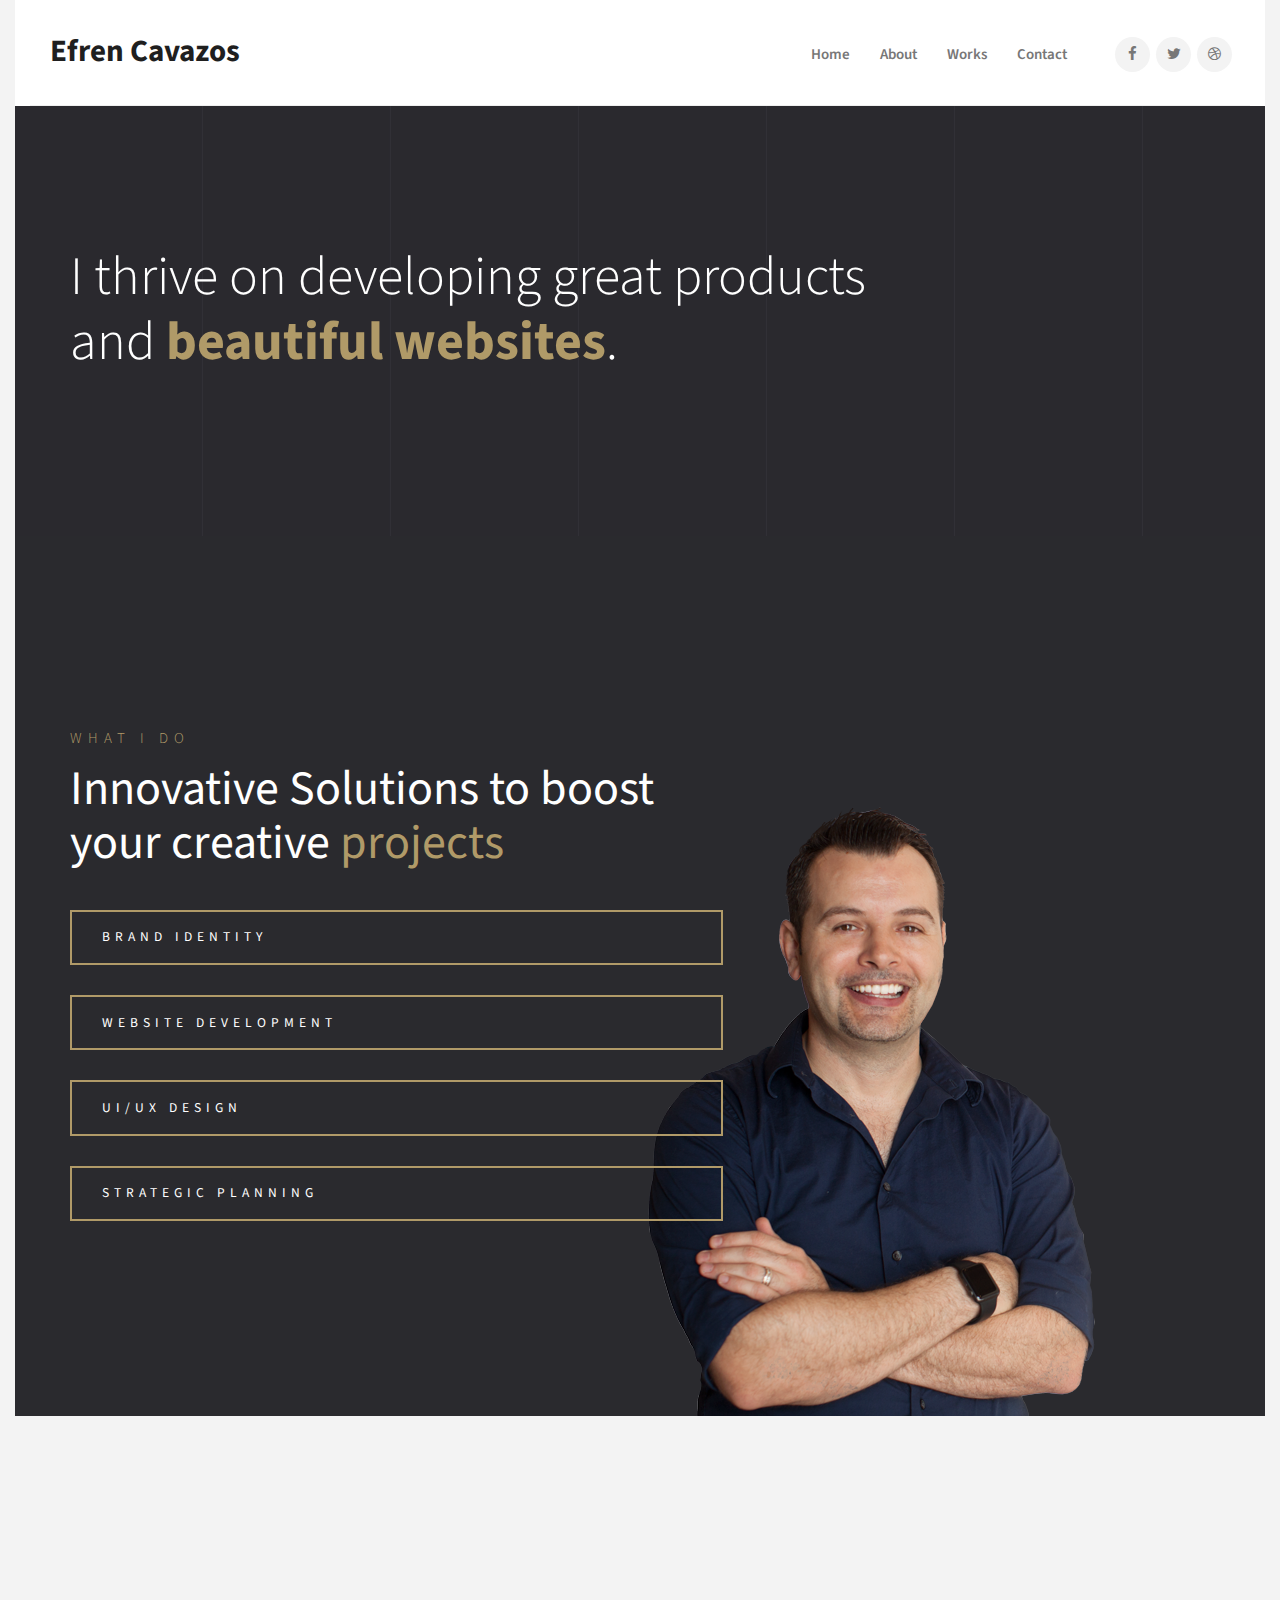
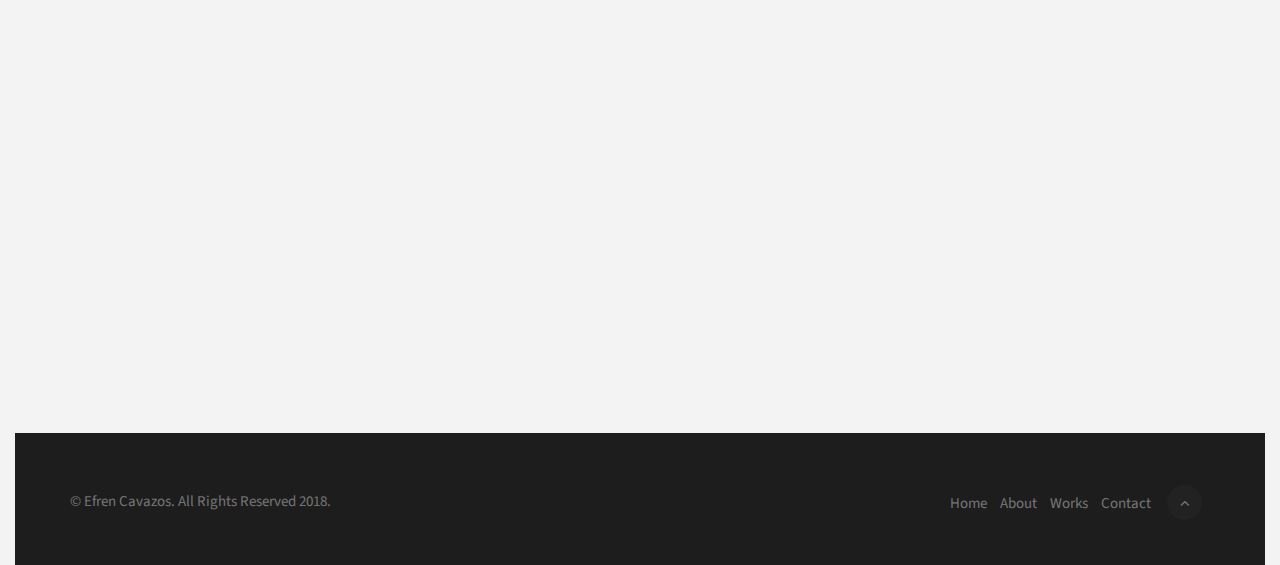
==== about.html @ a3c8d6a2 "updates to portfolio" ====
<!DOCTYPE html>
<html lang="en">

    <!-- Basic -->
    <meta charset="utf-8">
    <meta http-equiv="X-UA-Compatible" content="IE=edge">   
   
    <!-- Mobile Metas -->
    <meta name="viewport" content="width=device-width, minimum-scale=1.0, maximum-scale=1.0, user-scalable=no">
 
     <!-- Site Metas -->
    <title>Efren Cavazos</title>  
    <meta name="keywords" content="">
    <meta name="description" content="">
    <meta name="author" content="">

    <!-- Site Icons -->
    <link rel="shortcut icon" href="./assets/images/favicon.ico" type="image/x-icon" />
    <link rel="apple-touch-icon" href="./assets/images/apple-touch-icon.png">

    <!-- Bootstrap CSS -->
    <link rel="stylesheet" href="./assets/css/bootstrap.min.css">
    <!-- Site CSS -->
    <link rel="stylesheet" href="./assets/css/style.css">
    <!-- Custom CSS -->
    <link rel="stylesheet" href="./assets/css/custom.css">

    <!--[if lt IE 9]>
      <script src="https://oss.maxcdn.com/libs/html5shiv/3.7.0/html5shiv.js"></script>
      <script src="https://oss.maxcdn.com/libs/respond.js/1.4.2/respond.min.js"></script>
    <![endif]-->

</head>
<body> 

    <!-- LOADER -->
    <div id="preloader">
        <img class="preloader" src="./assets/images/loader.gif" alt="">
    </div><!-- end loader -->
    <!-- END LOADER -->
    
    <div id="wrapper">
        <header class="header">
            <div class="container-fluid">
                <nav class="navbar navbar-default">
                    <div class="navbar-header">
                        <button type="button" class="navbar-toggle" data-toggle="collapse" data-target="#myNavbar">
                            <span class="icon-bar"></span>
                            <span class="icon-bar"></span>
                            <span class="icon-bar"></span>
                        </button>
                        <a class="navbar-brand" href="index.html">Efren Cavazos</a>
                    </div>
                    <div class="collapse navbar-collapse" id="myNavbar">
                        <ul class="nav navbar-nav navbar-right">
                            <li><a href="index.html">Home</a></li>
                            <li><a href="about.html">About</a></li>
                            <!-- <li><a href="services.html">Services</a></li> -->
                            <li><a href="portfolio.html">Works</a></li>
                            <li><a href="contact.html">Contact</a></li>
                            <li class="social-link firstlink"><a href="#"><i class="fa fa-facebook"></i></a></li>
                            <li class="social-link"><a href="#"><i class="fa fa-twitter"></i></a></li>
                            <li class="social-link"><a href="#"><i class="fa fa-dribbble"></i></a></li>
                        </ul>
                    </div>
                </nav><!-- end navbar -->
            </div><!-- end container -->
        </header><!-- end header -->

        <div class="section background-lines">
            <div class="container">
                <div class="row intro wow fadeIn" data-wow-duration="1s" data-wow-delay="0.2s">
                    <div class="col-md-9 col-sm-12 padding-50px-top padding-50px-bottom">
                        <h1 class="text-white">I thrive on developing great products and <strong class="text-gold">beautiful websites</strong>.</h1>
                    </div><!-- end col -->
                </div><!-- end row -->
                </div> 
            </div><!-- end container -->
        </div><!-- end section -->
        <div class="section db"><!-- dark colored section-->
            <div class="container height-50">
                <div class="row">
                    <div class="col-md-7 col-sm-8">
                        <div class="message-box wow fadeIn">
                            <h4 class="text-gold">WHAT I DO</h4>
                            <h3 class="text-white">Innovative Solutions to boost your creative<span class="text-gold"> projects</span></h3>
                            <div id="da-thumbs" class="row da-thumbs portfolio wow fadeIn" data-wow-duration="1s" data-wow-delay="0.6s">
                                <div class="da-thumbs pitem item-w1 item-h1 cat1">
                                    <a class="button--gold" href="#">BRAND IDENTITY</a>
                                    <!-- <a href="single-porfolio.html" title="">
                                        <img src="./assets/uploads/brand-id-btn.png" alt="" class="img-responsive">
                                        <div>
                                            <p>BRAND IDENTITY</p>
                                        </div>
                                    </a> -->
                                </div>
            
                                <div class="post-media pitem item-w1 item-h1 cat2">
                                    <a class="button--gold" href="#">WEBSITE DEVELOPMENT</a>
                                    <!-- <a href="single-porfolio.html" title="">
                                        <img src="./assets/uploads/website-id-btn.png" alt="" class="img-responsive">
                                        <div>
                                            <h4>WEBSITE DEVELOPMENT</h4>
                                        </div>
                                    </a> -->
                                </div>
            
                                <div class="post-media pitem item-w1 item-h1 cat3">
                                    <a class="button--gold" href="#">UI/UX DESIGN</a>
                                        <!-- <a href="single-porfolio.html" title="">
                                        <img src="./assets/uploads/uiux-id-btn.png" alt="" class="img-responsive">
                                        <div>
                                            <h4>UI/UX DESIGN</h4>
                                        </div>
                                    </a> -->
                                </div>
            
                                 <div class="post-media pitem item-w1 item-h1 cat4">
                                    <a class="button--gold" href="#">STRATEGIC PLANNING</a>
                                    <!-- <a href="single-porfolio.html" title="">
                                        <img src="./assets/uploads/strategic-id-btn.png" alt="" class="img-responsive">
                                        <div>
                                            <h4>STRATEGIC PLANNING</h4>
                                        </div>
                                    </a> -->
                                </div>
                                </div>
                        </div>
                    </div>
                    <div class="macbookright hidden-xs wow slideInRight">
                        <img src="./assets/uploads/efren-cavazos.png" alt="" class="img-responsive">
                    </div>
                </div><!-- end row -->
            </div><!-- end container -->
        </div><!-- end section -->

        <div class="section lb">
            <div class="container">
                <div class="row">
                    <div class="col-md-6 col-sm-12">
                        <div class="message-box wow fadeIn">
                            <h2 class="text-gold">My Skills</h2>
                            <p class="lead text-black">The UT Houston Coding bootcamp has allowed me to learn new skills such as: </p>
                            <p class="text-black">JavaScript, HTML5, CSS3, AJAX, Node.js, RESTful APIs, Express, React, Bootstrap, JQuery, MongoDB, Mongoose, MySQL, Sequelize, Git, Firebase, Heroku, Debugging,  Troubleshooting, Root cause analysis, Project management.</p>
                        </div>
                    </div>
                    <!-- <div class="aboutimage hidden-xs">
                        <img src="./assets/uploads/about.jpg" alt="" class="img-responsive">
                    </div> -->
                </div><!-- end row -->
            </div><!-- end container -->
        </div><!-- end section -->

        

        <div class="copyrights">
            <div class="container">
                <div class="row">
                    <div class="col-sm-6">
                        <p>&copy; Efren Cavazos. All rights reserved 2018.</p>
                    </div><!-- end col -->

                    <div class="col-md-6 text-right">
                        <ul class="list-inline">
                            <li><a href="index.html">Home</a></li>
                            <li><a href="about.html">About</a></li>
                            <!-- <li><a href="services.html">Services</a></li> -->
                            <li><a href="portfolio.html">Works</a></li>
                            <li><a href="contact.html">Contact</a></li>
                            <li class="dmtop"><a href="#"><i class="fa fa-angle-up"></i></a></li>
                        </ul>
                    </div><!-- end col -->
                </div><!-- end row -->
            </div><!-- end container -->
        </div><!-- end copyrights -->
    </div><!-- end wrapper -->

    <!-- ALL JS FILES -->
    <script src="./assets/js/all.js"></script>
    <!-- ALL PLUGINS -->
    <!-- <script src="./assets/js/custom.js"></script>  -->

</body>
</html>
---- assets/css/style.css ----
/*------------------------------------------------------------------
    File Name: style.css
    Template Name: Milano
    Created By: Similar Icons
    Envato Profile: http://themeforest.net/user/similaricons
    Website: https://similaricons.com
    Version: 1.0
-------------------------------------------------------------------*/


/*------------------------------------------------------------------
    [Table of contents]

    1. IMPORT FILES
    2. SKELETON
    3. WP CORE
    4. HEADER
    5. SECTIONS
    6. PORTFOLIO
    7. BLOG
    8. WIDGETS
    9. PAGES
    10. FOOTER
    11. COLORS
    12. RESPONSIVE

-------------------------------------------------------------------*/


/*------------------------------------------------------------------
    1. IMPORT FILES
-------------------------------------------------------------------*/

@import url(https://fonts.googleapis.com/css?family=Source+Sans+Pro:300,400,400i,600,700,900);
@import url(animate.css);
@import url(font-awesome.min.css);

@font-face {
    font-family: "Flaticon";
    src: url("../fonts/Flaticon.eot");
    src: url("../fonts/Flaticon.eot?#iefix") format("embedded-opentype"), url("../fonts/Flaticon.woff") format("woff"), url("../fonts/Flaticon.ttf") format("truetype"), url("../fonts/Flaticon.svg#Flaticon") format("svg");
    font-weight: normal;
    font-style: normal;
}

@media screen and (-webkit-min-device-pixel-ratio:0) {
    @font-face {
        font-family: "Flaticon";
        src: url("../fonts/Flaticon.svg#Flaticon") format("svg");
    }
}

[class^="flaticon-"]:before,
[class*=" flaticon-"]:before,
[class^="flaticon-"]:after,
[class*=" flaticon-"]:after {
    font-family: Flaticon;
    font-style: normal;
}

.flaticon-blogger:before {
    content: "\f100";
}

.flaticon-chat:before {
    content: "\f101";
}

.flaticon-folder:before {
    content: "\f102";
}

.flaticon-github:before {
    content: "\f103";
}

.flaticon-like:before {
    content: "\f104";
}

.flaticon-maple-leaf:before {
    content: "\f105";
}

.flaticon-mindmap:before {
    content: "\f106";
}

.flaticon-picture:before {
    content: "\f107";
}

.flaticon-plugin:before {
    content: "\f108";
}

.flaticon-plus-symbol:before {
    content: "\f109";
}

.flaticon-share:before {
    content: "\f10a";
}

.flaticon-smartphone:before {
    content: "\f10b";
}

.flaticon-web:before {
    content: "\f10c";
}


/*------------------------------------------------------------------
    2. SKELETON
-------------------------------------------------------------------*/

body {
    color: #fff;
    font-size: 15px;
    font-family: 'Source Sans Pro', sans-serif;
    line-height: 1.80857;
    /* padding: 30px; */
    background-color: #f3f3f3;
    height: 100%;
}

a {
    color: #1f1f1f;
    text-decoration: none !important;
    outline: none !important;
    -webkit-transition: all .3s ease-in-out;
    -moz-transition: all .3s ease-in-out;
    -ms-transition: all .3s ease-in-out;
    -o-transition: all .3s ease-in-out;
    transition: all .3s ease-in-out;
}

h1,
h2,
h3,
h4,
h5,
h6 {
    font-weight: normal;
    position: relative;
    letter-spacing: -0.5px;
    padding: 0 0 10px 0;
    font-weight: normal;
    line-height: 140%;
    color: #1f1f1f;
    margin: 0
}

h1 {
    font-size: 28px
}

h2 {
    font-size: 24px
}

h3 {
    font-size: 21px
}

h4 {
    font-size: 18px
}

h5 {
    font-size: 15px
}

h6 {
    font-size: 13px
}

h1 a,
h2 a,
h3 a,
h4 a,
h5 a,
h6 a {
    color: #212121;
    text-decoration: none!important;
    opacity: 1
}

h1 a:hover,
h2 a:hover,
h3 a:hover,
h4 a:hover,
h5 a:hover,
h6 a:hover {
    opacity: .8
}

a {
    color: #1f1f1f;
    text-decoration: none;
    outline: none;
}

a,
.btn {
    text-decoration: none !important;
    outline: none !important;
    -webkit-transition: all .3s ease-in-out;
    -moz-transition: all .3s ease-in-out;
    -ms-transition: all .3s ease-in-out;
    -o-transition: all .3s ease-in-out;
    transition: all .3s ease-in-out;
}

.btn-custom {
    margin-top: 20px;
    background-color: transparent !important;
    border: 2px solid #ddd;
    padding: 12px 40px;
    font-size: 16px;
}

.lead {
    font-size: 18px;
    line-height: 30px;
    color: #767676;
}

blockquote {
    margin: 20px 0 20px;
    padding: 30px;
}


/*------------------------------------------------------------------
    3. WP CORE
-------------------------------------------------------------------*/

.drop-cap::first-letter {
    float: left;
    font-size: 400%;
    font-weight: bold;
    color: #ffffff;
    background-color: #171717;
    padding: 10px;
    line-height: 100%;
    margin: 10px 20px 0 0;
}

.first {
    clear: both
}

.last {
    margin-right: 0
}

.alignnone {
    margin: 5px 20px 20px 0;
}

.aligncenter,
div.aligncenter {
    display: block;
    margin: 5px auto 5px auto;
}

.alignright {
    float: right;
    margin: 10px 0 20px 20px;
}

.alignleft {
    float: left;
    margin: 10px 20px 20px 0;
}

a img.alignright {
    float: right;
    margin: 10px 0 20px 20px;
}

a img.alignnone {
    margin: 10px 20px 20px 0;
}

a img.alignleft {
    float: left;
    margin: 10px 20px 20px 0;
}

a img.aligncenter {
    display: block;
    margin-left: auto;
    margin-right: auto
}

.wp-caption {
    background: #fff;
    border: 1px solid #f0f0f0;
    max-width: 96%;
    /* Image does not overflow the content area */
    padding: 5px 3px 10px;
    text-align: center;
}

.wp-caption.alignnone {
    margin: 5px 20px 20px 0;
}

.wp-caption.alignleft {
    margin: 5px 20px 20px 0;
}

.wp-caption.alignright {
    margin: 5px 0 20px 20px;
}

.wp-caption img {
    border: 0 none;
    height: auto;
    margin: 0;
    max-width: 98.5%;
    padding: 0;
    width: auto;
}

.wp-caption p.wp-caption-text {
    font-size: 11px;
    line-height: 17px;
    margin: 0;
    padding: 0 4px 5px;
}


/* Text meant only for screen readers. */

.screen-reader-text {
    clip: rect(1px, 1px, 1px, 1px);
    position: absolute !important;
    height: 1px;
    width: 1px;
    overflow: hidden;
}

.screen-reader-text:focus {
    background-color: #f1f1f1;
    border-radius: 3px;
    box-shadow: 0 0 2px 2px rgba(0, 0, 0, 0.6);
    clip: auto !important;
    color: #21759b;
    display: block;
    font-size: 14px;
    font-size: 0.875rem;
    font-weight: bold;
    height: auto;
    left: 5px;
    line-height: normal;
    padding: 15px 23px 14px;
    text-decoration: none;
    top: 5px;
    width: auto;
    z-index: 100000;
    /* Above WP toolbar. */
}


/*------------------------------------------------------------------
    4. HEADER
-------------------------------------------------------------------*/

.header {
    padding: 0;
}

.header .container-fluid {
    max-width: 1460px;
}

.navbar-default,
.navbar,
.navbar-nav,
.nav {
    border-radius: 0;
    border: 0;
    margin: 0 !important;
}

.navbar-default {
    border-bottom: 1px solid #efefef;
    padding: 30px 0 25px;
    background-color: #ffffff;
}

.navbar-nav > li > a {
    color: #686b70;
    display: inline-block;
    font-size: 15px;
    font-weight: 600;
    position: relative;
    text-decoration: none;
    border-bottom: 2px solid transparent;
}

.customlink:after,
.navbar-nav > li > a:after {
    width: 100%;
    height: 2px;
    top: 8px;
    background-color: #b09a68;
    visibility: hidden;
    -webkit-transform: scaleX(0);
    transform: scaleX(0);
    -webkit-transition: all 0.3s ease-in-out 0s;
    transition: all 0.3s ease-in-out 0s;
    content: "";
    position: absolute;
    left: 0;
    right: 0;
}

.navbar-nav > li.social-link a:hover:after,
.navbar-nav > li.social-link a:after {
    display: none;
}

.customlink {
    padding: 8px 0;
    margin: 0;
    display: inline-block;
    position: relative;
}

.customlink:hover:after,
.navbar-nav > li > a:hover:after {
    visibility: visible;
    -webkit-transform: scaleX(0.9);
    transform: scaleX(0.9);
}

.customlink:before,
.navbar-nav > li > a:before {
    width: 100%;
    height: 2px;
    bottom: 8px;
    background-color: #b09a68;
    visibility: hidden;
    -webkit-transform: scaleX(0);
    transform: scaleX(0);
    -webkit-transition: all 0.3s ease-in-out 0s;
    transition: all 0.3s ease-in-out 0s;
    content: "";
    position: absolute;
    left: 0;
    right: 0;
}

.navbar-nav > li.social-link a:hover:before,
.navbar-nav > li.social-link a:before {
    display: none;
}

.customlink:hover:before,
.navbar-nav > li > a:hover:before {
    visibility: visible;
    -webkit-transform: scaleX(0.9);
    transform: scaleX(0.9);
}

.navbar-brand {
    color: #1f1f1f !important;
    font-size: 31px;
    font-weight: 700;
    padding: 0 0 0 20px;
    margin: 0;
    letter-spacing: 0;
    line-height: 1.4;
    position: absolute;
    white-space: nowrap;
}

.copyrights .fa-angle-up,
.social-link a {
    background-color: #f3f3f3 !important;
    display: block;
    height: 35px;
    border-radius: 0;
    border-radius: 100px;
    line-height: 35px !important;
    margin: 7px 3px 0 3px;
    padding: 0 !important;
    text-align: center;
    width: 35px;
}

.social-link.firstlink {
    margin-left: 30px;
}

.dropdown-menu > li:hover,
.dropdown-menu > li:focus,
.dropdown-menu > li:hover a,
.dropdown-menu > li:focus a,
.navbar-default .navbar-nav a,
.navbar-default .navbar-nav > .open > a, 
.navbar-default .navbar-nav > .open > a:focus, 
.navbar-default .navbar-nav > .open > a:hover {
	background-color:#ffffff;
	border:0 !important
}

.dropdown-menu {
	border:1px solid #efefef;
	border-radius:0;
	box-shadow:none;
}
.dropdown-menu > li > a {
	color:#1f1f1f !important;
}
@media (min-width: 979px) {
  ul.nav li.dropdown:hover > ul.dropdown-menu {
    display: block;
  }
}

/*------------------------------------------------------------------
    5. SECTIONS
-------------------------------------------------------------------*/

.m45 {
    margin-top: 90px;
}

.parallax {
    background-attachment: fixed;
    background-size: cover;
    height: 100%;
    padding: 120px 0;
    position: relative;
    width: 100%;
}

.parallax.parallax-off {
    background-attachment: scroll !important;
    display: block;
    height: 100%;
    min-height: 100%;
    overflow: hidden;
    position: relative;
    background-position: center center;
    vertical-align: sub;
    width: 100%;
    z-index: 2;
}

.no-scroll-xy {
    overflow: hidden !important;
    -webkit-transition: all .4s ease-in-out;
    -moz-transition: all .4s ease-in-out;
    -ms-transition: all .4s ease-in-out;
    -o-transition: all .4s ease-in-out;
    transition: all .4s ease-in-out;
}

#wrapper {
    background-color: #fff;
}

.section {
    display: block;
    position: relative;
    overflow: hidden;
    padding: 90px 0;
}

.nohidden {
    overflow: visible;
}

.section.lb {
    background-color: #f3f3f3;
}

.section.db {
    background-color: #2a2a2e;
}

.intro h1 {
    font-size: 54px;
    font-weight: 300;
    line-height: 1.2;
    margin: 0 0 20px 0;
    padding: 0;
    /* text-transform: capitalize; */
}

.intro h2 {
    font-size: 184px;
    font-weight: 900;
    line-height: 1.2;
    margin: 0 0 20px 0;
    padding: 0;
    /* text-transform: capitalize; */
}

.intro p {
    font-size: 20px;
    font-style: italic;
    font-weight: 400;
    padding-bottom: 0;
    margin: 0 0 0 0;
    letter-spacing: 0;
}

.callout h2 {
    font-size: 34px;
    font-weight: 300;
    margin: 0 0 30px;
    padding: 0;
}


/*------------------------------------------------------------------
    6. PORTFOLIO
-------------------------------------------------------------------*/

.single-portfolio .contact-widget,
.desc-list {
    padding: 13px 0 0;
    list-style: none;
}

.appreciate {
    display: block;
    margin-top: 30px;
}

.appreciate h4 {
    font-weight: 700;
    padding: 0 0 4px;
    margin: -10px 0 0;
    line-height: 1;
}

.appreciate i {
    font-size: 54px;
    color: #aaaaaa;
}

.desc-list li,
.desc-list li a {
    color: #aaa;
    font-weight: 400;
    font-style: italic;
    font-size: 15px;
    margin: 0;
}

.appreciate p,
.portfolio-share li a {
    color: #aaa;
}

.portfolio-share li a i {
    padding-right: 5px;
}

.portfolio-share li {
    font-weight: 600;
    margin: 0 10px;
}

.pcol {
    margin-bottom: 30px;
}

.single-portfolio {
    margin-top: 30px;
}

.single-portfolio .contact-widget p {
    margin: 30px 0 0;
}

.single-portfolio .contact-widget a {
    display: inline-block;
    padding: 5px 0;
    width: auto;
}

.single-portfolio .contact-widget .list-inline a i {
    font-size: 18px;
    margin: 0;
    padding: 0;
    vertical-align: middle;
}

.single-portfolio .contact-widget .list-inline a {
    padding: 0 !important;
    display: block;
    border-radius: 0;
    width: 40px;
    height: 40px;
    line-height: 40px;
    text-align: center;
    color: #686b70;
}

.item-h2,
.item-h1 {
    height: 100% !important;
    height: auto !important;
}

.isotope-item {
    z-index: 2;
    padding: 0;
}

.isotope-hidden.isotope-item {
    pointer-events: none;
    z-index: 1;
}

.isotope,
.isotope .isotope-item {
    /* change duration value to whatever you like */
    -webkit-transition-duration: 0.8s;
    -moz-transition-duration: 0.8s;
    transition-duration: 0.8s;
}

.isotope {
    -webkit-transition-property: height, width;
    -moz-transition-property: height, width;
    transition-property: height, width;
}

.isotope .isotope-item {
    -webkit-transition-property: -webkit-transform, opacity;
    -moz-transition-property: -moz-transform, opacity;
    transition-property: transform, opacity;
}

.portfolio-filter ul {
    padding: 0 0 20px 0;
    z-index: 2;
    display: block;
    position: relative;
    margin: 0;
}

.portfolio-filter ul li {
    border-radius: 0;
    display: inline-block;
    margin: 0;
    text-decoration: none;
    text-transform: uppercase;
    vertical-align: middle;
}

.portfolio-filter ul li:last-child:after {
    content: "";
}

.portfolio-filter ul li .btn-dark {
    box-shadow: none;
    background-color: transparent;
    border: 0 solid #e6e7e6 !important;
    border-radius: 0;
    padding: 3px 15px;
    color: #686b70 !important;
    display: inline-block;
    font-size: 15px;
    font-weight: 600;
    position: relative;
    text-decoration: none;
    text-transform: capitalize;
}

.portfolio-filter ul li a.active {
    background-color: #1f1f1f;
    color: #ffffff !important;
}

.tooltip-inner {
    border-radius: 0;
    background-color: #1f1f1f;
    padding: 3px 15px;
}

.tooltip.top .tooltip-arrow {
    border-top-color: #1f1f1f;
}

.da-thumbs {
    list-style: none;
    position: relative;
    padding: 0;
}

.da-thumbs .pitem {
    margin: 0;
    padding: 15px;
    position: relative;
}

.da-thumbs .pitem a,
.da-thumbs .pitem a img {
    display: block;
    position: relative;
}

.da-thumbs .pitem a {
    overflow: hidden;
}

.da-thumbs .pitem a div {
    position: absolute;
    text-align: center;
    left: 0;
    right: 0;
    background-color: #b09a68;
    width: 100%;
    height: 100%;
}

.da-thumbs .pitem a div h3 {
    display: block;
    font-weight: 600 !important;
    color: #ffffff;
    position: absolute;
    top: 50%;
    left: 0;
    margin: -20px auto;
    right: 0;
    font-size: 21px;
    text-transform: capitalize;
    font-weight: normal;
}

.da-thumbs .pitem a div h4 small {
    display: block;
    color: #b09a68;
    margin-top: 5px;
    font-size: 15px;
    font-weight: 400;
}

.da-thumbs .pitem a div i {
    position: absolute;
    font-size: 12px;
    border: 1px solid rgba(255, 255, 255, 0.3);
    z-index: 12;
    left: 0;
    width: 30px;
    padding: 0;
    bottom: 15%;
    margin: 0 auto;
    width: 30px;
    line-height: 30px;
    right: 0;
    text-align: center;
}


/*------------------------------------------------------------------
    7. BLOG
-------------------------------------------------------------------*/

.post-media img {
    width: 100%;
}

.comments img {
    max-width: 60px;
    margin-right: 20px
}

.comments {
    padding: 0!important;
    margin: 0!important
}

.panel,
.panel-body,
.panel-info {
    box-shadow: none !important;
    border: 0 !important;
    padding: 0 !important;
    background-color: transparent !important;
}

.comments .text-success {
    color: #333;
    margin-bottom: 5px;
    display: inline-block
}

.comments .text-muted {
    color: #777;
    margin-left: 5px
}

.comments .media-list li {
    border: 1px solid #ededed;
    margin: 20px 0;
    background-color: transparent;
    display: block;
    padding: 20px;
    -webkit-transition: all .7s ease-in-out;
    -moz-transition: all .7s ease-in-out;
    -o-transition: all .7s ease-in-out;
    -ms-transition: all .7s ease-in-out;
    transition: all .7s ease-in-out
}

.contact_form.comment-form .form-control {
    border: 1px solid #ededed !important;
    height: 40px;
}

.comments .media-list li p {
    margin: 0;
    padding: 0
}

.comments .btn {
    display: inline-block;
    margin-top: 10px;
    font-size: 11px;
    padding: 3px 10px
}

.blog-wrapper .blog-posts img {
    max-width: 200px;
}

.blog-wrapper .blog-posts li {
    margin-bottom: 45px;
}

.blog-wrapper .blog-posts li small {
    margin-top: 15px;
}

.blog-single .post-media {
    margin-bottom: 30px;
    display: block;
}

.blog-meta small {
    color: #aaa;
    margin: 0 5px;
    font-size: 15px;
    font-style: italic;
}

.blog-meta small a {
    color: #aaa;
}

.post-title {
    display: block;
    padding: 0 0 10px;
    margin: 0;
    font-size: 34px;
    font-weight: 700;
}

.pagination {
    margin-top: 30px;
    padding: 10px 0;
    display: block;
    position: relative;
    border-top: 1px solid #efefef;
}

.pagination > li {
    border: 0;
}

.pagination > li > a,
.pagination > li > span {
    background-color: #fff;
    border: 0 none !important;
    color: #1f1f1f;
    float: left;
    font-size: 21px;
    font-weight: 700;
    line-height: 1.42857;
    margin-left: -1px;
    padding: 5px 10px;
    border-radius: 0 !important;
    position: relative;
    text-decoration: none;
}


/*------------------------------------------------------------------
    8. WIDGETS
-------------------------------------------------------------------*/

.widget-title {
    position: relative;
    display: block;
    width: 100%;
    margin-bottom: 30px;
}

.widget-title h3 {
    border-bottom: 1px solid rgba(255, 255, 255, 0.1);
    font-size: 26px;
    font-weight: bold;
    color: #ffffff;
    margin: 0;
    padding: 0 0 15px;
}

.blog-posts img {
    margin-top: 0px;
    max-width: 120px;
    -webkit-transition: all .3s ease-in-out;
    -moz-transition: all .3s ease-in-out;
    -ms-transition: all .3s ease-in-out;
    -o-transition: all .3s ease-in-out;
    transition: all .3s ease-in-out;
}

.blog-posts {
    padding: 0;
    margin-bottom: 0;
    list-style: none;
}

.blog-posts li {
    display: table;
    padding: 0;
    margin-bottom: 15px;
    list-style: none;
}

.blog-posts li:last-child {
    margin-bottom: 0;
}

.blog-posts h3 {
    font-size: 21px;
    font-weight: 600;
    line-height: 28px;
    margin: 7px 0 0;
    color: #ffffff;
    padding-bottom: 9px;
    text-transform: none;
}

.blog-posts li p {
    padding: 0;
    margin: 0;
}

.blog-posts li small {
    color: #b7b7b7;
    display: block;
    font-size: 15px;
    font-style: italic;
    margin: 5px 0 0;
}

.twitter-posts {
    padding: 0;
    margin-bottom: 0;
    list-style: none;
}

.twitter-posts li {
    display: table;
    padding: 0;
    margin-bottom: 10px;
    list-style: none;
}

.twitter-posts li:last-child {
    margin-bottom: 0;
}

.twitter-posts h3 {
    font-size: 19px;
    font-weight: 600;
    line-height: 28px;
    margin: 7px 0 0;
    color: #686b70;
    padding-bottom: 0;
    text-transform: none;
}

.twitter-posts h3 a {
    border-bottom: 1px solid #f3d900;
}

.twitter-posts li p {
    padding: 0;
    margin: 0;
}

.twitter-posts li small {
    color: #b7b7b7;
    display: block;
    font-size: 15px;
    font-style: italic;
    margin: 5px 0 0;
}

.readmore {
    background-color: #1f1f1f;
    border-radius: 3px;
    color: #ffffff !important;
    margin-left: 10px;
    vertical-align: middle;
    font-size: 8px;
    display: text-bottom;
    padding: 5px;
}

.blog-posts img {
    opacity: 0.8;
    filter: alpha(opacity=80);
    /* For IE8 and earlier */
}

.blog-posts img:hover {
    opacity: 1.0;
    filter: alpha(opacity=100);
    /* For IE8 and earlier */
}


/*------------------------------------------------------------------
    9. PAGES
-------------------------------------------------------------------*/

.contact-widget {
    display: table;
    width: 100%;
}

.contact-widget i {
    font-size: 54px;
    margin-right: 30px;
    padding-bottom: 20px;
}

.contact-widget a,
.contact-widget h4 {
    font-weight: 700;
    margin: 0;
    padding: 0;
    font-size: 24px;
}

.contact-widget a {
    font-weight: 700;
    margin: 10px 0 0;
    padding: 0;
    display: block;
    font-size: 18px;
}

.contact-widget a i {
    padding: 0;
    font-size: 18px;
    margin: 0 5px 0 0;
    vertical-align: baseline;
}

.contact-widget p {
    margin-bottom: 0;
}

.contact-widget hr {
    width: 40px;
    border-width: 3px;
    border-color: #1f1f1f;
    margin: 15px 0;
}

.contact_form .form-control {
    border: 0;
    border-bottom: 2px solid #efefef;
    border-radius: 0;
    height: 55px;
    color: #1f1f1f;
    padding: 10px 20px;
    font-weight: 600;
    box-shadow: none;
    margin-bottom: 20px;
}

.contact_form textarea {
    height: 150px !important;
}

.service-list .text-widget h3 {
    font-size: 22px;
    color: #ffffff;
    font-weight: 700;
    margin: 0;
    padding: 0 0 15px;
}

.service-list .text-widget p {
    margin-bottom: 5px;
}

.service-list.m30 {
    margin-top: 30px;
}

hr.invis {
    margin: 45px 0;
    border: 0;
}

.text-widget {
    display: block;
    position: relative;
}

.text-widget i {
    color: #1f1f1f;
    margin-right: 10px;
    vertical-align: middle;
}

.text-widget h3 {
    font-weight: 900;
    font-size: 26px;
    padding: 0 0 20px;
    margin: 0;
}

.text-widget a {
    font-weight: 600;
}

.macbookright {
    position: absolute;
    right: 5%;
    bottom: -3%;
    width: 1000px;
    z-index: 0;
}

.aboutimage {
    position: absolute;
    left: 0;
    top: 0;
    bottom: 0;
    width: 700px;
    z-index: 0;
}

.app_01 {
    position: absolute;
    left: 0;
    top: auto;
    bottom: -80%;
    width: 700px;
    z-index: 0;
}

.app_02 {
    position: absolute;
    left: 13%;
    top: auto;
    bottom: -70%;
    width: 740px;
    z-index: 0;
}

.message-box .btn-primary {
    margin-top: 15px;
}

.message-box {
    position: relative;
    z-index: 1;
    padding: 90px 0px;
}

.message-box h2 {
    font-size: 54px;
    font-weight: 900;
}

.message-box h4 {
    text-transform: uppercase;
    padding: 0;
    font-size: 15px;
    letter-spacing: 6px;
    font-weight: 300;
    margin: 0;
}

.message-box .lead {
    font-size: 21px;
    font-style: italic;
    margin-bottom: 20px;
}

.nopad {
    padding: 0;
}

.section .message-box {
    background-color: #ffffff;
}

.section.lb .message-box {
    background-color: #f3f3f3;
}

.section.db .message-box {
    /* background-color: #222222; */
    background-color: transparent;
}

.section.db .message-box p {
    color: rgba(255, 255, 255, 0.4);
}

.section.db .message-box p.lead,
.section.db .message-box h4 {
    color: rgba(255, 255, 255, 0.7);
}

.section.db .message-box h2 {
    color: #ffffff;
}

.dev-list .widget p {
    margin: 0;
    padding: 5px 0 15px;
}

.dev-list img {
    width: 100%;
}

.dev-list .widget {
    padding: 0 0 30px;
    border-bottom: 1px solid #efefef;
}

.dev-list .widget h3 {
    font-weight: 600;
    font-size: 21px;
    padding: 0 0 5px;
    margin: 0;
    line-height: 1 !important;
}

.dev-list .dev-title {
    padding: 20px 0 10px;
    margin: 0;
    line-height: 1 !important;
}

.dev-list li a {
    margin: 0 !important;
}

.testimonial img {
    margin: 20px 30px 30px 0;
    max-width: 90px;
}

.testimonial h3 {
    padding: 10px 0;
    margin: 0;
    font-weight: 300;
    font-size: 28px;
}

.testimonial h4 {
    padding: 15px 0 0 120px;
    margin: 0;
    font-weight: 700;
    font-size: 18px;
}

.testimonial h4 small {
    margin-top: 5px;
    display: block;
    font-style: italic;
}


/*------------------------------------------------------------------
    10. FOOTER
-------------------------------------------------------------------*/

.footer {
    padding: 90px 0;
    background-color: #222222;
}

.footer a {
    color: #ffffff;
}

.copyrights {
    padding: 45px 0;
    background-color: #1d1d1d;
}

.da-thumbs .pitem a div h3 small,
.copyrights li a,
.copyrights p,
.twitter-posts h3,
.footer small,
.footer li,
.footer p {
    color: rgba(255, 255, 255, 0.4);
}

.copyrights li a,
.copyrights p {
    margin: 0;
    text-transform: capitalize;
    padding: 0;
}

.copyrights .fa-angle-up {
    background-color: #222222 !important;
}

.copyrights p {
    margin: 10px 0 0;
    padding-bottom: 0;
}

.copyrights ul li {
    margin: 0 5px !important;
    padding: 0 !important;
}

.copyrights ul {
    padding: 0 !important;
    margin: 0 !important;
}

.btn-primary {
    background-color: #1f1f1f;
    border: 2px solid #1f1f1f;
    border-radius: 0;
    font-size: 15px;
    padding: 10px 30px;
}


/*------------------------------------------------------------------
    11. COLORS
-------------------------------------------------------------------*/

::-moz-selection {
    color: #fff;
    text-shadow: none;
    background: #686b70;
}

::selection {
    color: #fff;
    text-shadow: none;
    background: #686b70;
}

.twitter-posts h3 a {
    border-color: #b09a68 !important;
}

.pagination > li:hover a,
.pagination > li:hover span,
.btn-primary:hover,
.btn-primary:focus,
.social-link:hover a {
    color: #ffffff !important;
    background-color: #b09a68 !important;
    border-color: #b09a68 !important;
}

.blog-wrapper .blog-posts .customlink,
.contact-widget a,
.testimonial h4 small,
.text-widget i,
.text-widget a,
.dev-list .widget small,
.copyrights a:hover,
.copyrights li:hover a,
.da-thumbs .pitem a div i,
.navbar-nav > li:hover a,
.navbar-nav > li:focus a,
a:hover,
a:focus {
    color: #b09a68;
}


/*------------------------------------------------------------------
    12. RESPONSIVE
-------------------------------------------------------------------*/

@media (min-width: 1700px) {
    .aboutimage {
        left: 0% !important;
        width: 800px;
    }
}

@media (max-width: 1380px) {
    .macbookright {
        right: 0%;
    }
    body {
        padding: 0 15px;
    }
}

@media (max-width: 1220px) {
    .macbookright {
        right: -15%;
    }
}

@media (max-width: 1100px) {
    .macbookright {
        right: -15%;
        bottom: 0%;
    }
    body {
        padding: 0;
    }
}

@media (max-width: 1000px) {
    .aboutimage,
    .macbookright {
        display: none;
    }
    .message-box {
        padding: 45px 20px;
    }
}

@media (max-width: 998px) {
    .contact-widget,
    .footer .widget {
        padding: 15px 0;
    }
}

@media (max-width: 768px) {
    .text-widget {
        margin: 30px 0;
        display: block;
    }
    .header .social-link {
        display: none !important;
    }
    .copyrights,
    .copyrights .text-right {
        text-align: center;
    }
}

@media (max-width: 468px) {
    .portfolio-filter {
        text-align: center;
    }
    .portfolio-filter ul li .btn-dark {
        font-size: 14px;
        padding: 5px 10px;
    }
    .intro p {
        font-size: 15px;
    }
    .intro h1 {
        font-size: 28px;
    }
    .callout h2,
    .callout h2 {
        font-size: 24px;
    }
    .blog-posts img {
        float: none !important;
        max-width: 100%;
    }
}

.loader {
    display: block;
    margin: 20px auto 0;
    vertical-align: middle;
}
#preloader {
    width: 100%;
    height: 100%;
    top: 0;
    right: 0;
    bottom: 0;
    left: 0;
    background: #fff;
    z-index: 11000;
    position: fixed;
    display: block
}

.preloader {
    position: absolute;
    margin: 0 auto;
    left: 1%;
    right: 1%;
    top: 45%;
    width: 95px;
    height: 95px;
    background: center center no-repeat none;
    background-size: 95px 95px;
    -webkit-border-radius: 50%;
    -moz-border-radius: 50%;
    -ms-border-radius: 50%;
    -o-border-radius: 50%;
    border-radius: 50%
}


.sidebar ul {
    list-style: none;
    padding: 0;
}

.sidebar .form-control {
    box-shadow: none;
    border: 0;
    background: #f3f3f3;
    height: 50px;
}

.sidebar .widget {
    display: block;
    position: relative;
    margin-bottom: 40px;
}

.sidebar .widget-title {
    display: block;
    margin-bottom: 30px;
}

.sidebar .widget-title h3 {
    color: #1f1f1f;
    padding: 0;
    margin: 0;
    font-weight: bold;
    font-size: 21px;
}

.related-posts .entry p {
    margin-bottom: 0;
    padding: 0;
    font-weight: 700;
    line-height: 1.6;
}

.related-posts .entry {
    border-bottom: 1px dashed #ededed;
    margin-bottom: 10px;
    padding: 0 10px 10px 0 !important;
    display: block;
}

.related-posts .entry:last-child {
    margin-bottom: 0 !important;
    padding-bottom: 0 !important;
    border-bottom: 0;
}
---- assets/css/custom.css ----
/*------------------------------------------------------------------
    ADD YOUR CUSTOM CSS HERE
-------------------------------------------------------------------*/

/* heading */
h1, h2, h3, h4, h5, h6 {margin:0 0 25px; padding:0; letter-spacing: 0; font-weight: 400;}
h1 {font-size:70px; line-height: 70px;}
h2 {font-size:55px; line-height:60px}
h3 {font-size:48px; line-height:54px}
h4 {font-size:40px; line-height:46px}
h5 {font-size:32px; line-height:40px}
h6 {font-size:25px; line-height:30px}

/* text size */
.text-extra-small {font-size:11px; line-height:14px}
.text-small {font-size:12px; line-height:20px}
.text-medium {font-size:16px; line-height:23px}
.text-large {font-size:18px; line-height:26px}
.text-extra-large {font-size: 20px; line-height:26px}
.title-medium {font-size: 40px; line-height:45px}
.title-large {font-size: 100px; line-height:95px}
.title-extra-large {font-size: 130px; line-height:120px}

/* text color */
.text-white {color:#FFF}
.text-medium-white {color:#FFF}
.text-black {color:#000}
.text-extra-dark-gray {color:#232323}
.text-dark-gray {color:#626262}
.text-extra-medium-gray {color:#757575}
.text-medium-gray {color:#939393}
.text-extra-light-gray {color:#b7b7b7}
.text-light-gray {color:#d6d5d5}
.text-very-light-gray {color:#ededed}
.text-deep-pink {color:#ff214f}
.text-gold {color:#b09a68 !important;}
.text-medium-gold {color:#b09a68}

/* letter spacing */
.no-letter-spacing {letter-spacing:0px}
.letter-spacing-1 {letter-spacing:1px}
.letter-spacing-2 {letter-spacing:2px}
.letter-spacing-3 {letter-spacing:3px}
.letter-spacing-4 {letter-spacing:4px}
.letter-spacing-5 {letter-spacing:5px}
.letter-spacing-6 {letter-spacing:6px}
.letter-spacing-7 {letter-spacing:7px}
.letter-spacing-8 {letter-spacing:8px}
.letter-spacing-9 {letter-spacing:9px}
.letter-spacing-10 {letter-spacing:10px}
.letter-spacing-minus-1 {letter-spacing:-1px}
.letter-spacing-minus-2 {letter-spacing:-2px}
.letter-spacing-minus-3 {letter-spacing:-3px}
.letter-spacing-minus-4 {letter-spacing:-4px}
.letter-spacing-minus-5 {letter-spacing:-5px}
.letter-spacing-minus-6 {letter-spacing:-6px}
.letter-spacing-minus-7 {letter-spacing:-7px}
.letter-spacing-minus-8 {letter-spacing:-8px}
.letter-spacing-minus-9 {letter-spacing:-9px}
.letter-spacing-minus-10 {letter-spacing:-10px}

/* font weight */
.font-weight-100 {font-weight:100}
.font-weight-200 {font-weight:200}
.font-weight-300 {font-weight:300}
.font-weight-400 {font-weight:400}
.font-weight-500 {font-weight:500}
.font-weight-600 {font-weight:600}
.font-weight-700 {font-weight:700}
.font-weight-800 {font-weight:800}
.font-weight-900 {font-weight:900}

/* line height */
.line-height-10 {line-height:10px}
.line-height-13 {line-height:13px}
.line-height-18 {line-height:18px}
.line-height-20 {line-height:20px}
.line-height-24 {line-height:24px}
.line-height-22 {line-height:22px}
.line-height-26 {line-height:26px}
.line-height-28 {line-height:28px}
.line-height-30 {line-height:30px}
.line-height-35 {line-height:35px}
.line-height-40 {line-height:40px}
.line-height-45 {line-height:45px}
.line-height-50 {line-height:50px}
.line-height-55 {line-height:55px}
.line-height-60 {line-height:60px}
.line-height-65 {line-height:65px}
.line-height-70 {line-height:70px}
.line-height-75 {line-height:75px}
.line-height-80 {line-height:80px}
.line-height-85 {line-height:85px}
.line-height-90 {line-height:90px}
.line-height-95 {line-height:95px}
.line-height-100 {line-height:100px}
.line-height-110 {line-height:110px}
.line-height-120 {line-height:120px}

/* ===================================
    Background color
====================================== */

.bg-transparent {background-color: transparent;}
.bg-white {background-color:#fff;}
.bg-black {background-color:#000;}
.bg-extra-dark-gray {background-color:#1c1c1c;}
.bg-dark-gray {background-color:#303034;}
.bg-extra-medium-gray {background-color:#35353a;}
.bg-medium-gray {background-color:#dbdbdb;}
.bg-extra-light-gray {background-color:#e0e0e0}
.bg-medium-light-gray {background-color:#ededed}
.bg-light-gray {background-color:#f7f7f7}
.bg-very-light-gray {background-color:#fafafa}
.bg-deep-pink {background-color:#ff214f;}
.bg-gold {background-color:#b09a68;}
.bg-transparent-white { background-color: rgba(255,255,255,0.3); background: -moz-linear-gradient(left, rgba(255,255,255,0) 0%, rgba(255,255,255,0) 37%, rgba(255,255,255,1) 96%, rgba(255,255,255,1) 100%); background: -webkit-gradient(left top, right top, color-stop(0%, rgba(255,255,255,0)), color-stop(37%, rgba(255,255,255,0)), color-stop(96%, rgba(255,255,255,1)), color-stop(100%, rgba(255,255,255,1))); background: -webkit-linear-gradient(left, rgba(255,255,255,0) 0%, rgba(255,255,255,0) 37%, rgba(255,255,255,1) 96%, rgba(255,255,255,1) 100%); background: -o-linear-gradient(left, rgba(255,255,255,0) 0%, rgba(255,255,255,0) 37%, rgba(255,255,255,1) 96%, rgba(255,255,255,1) 100%); background: -ms-linear-gradient(left, rgba(255,255,255,0) 0%, rgba(255,255,255,0) 37%, rgba(255,255,255,1) 96%, rgba(255,255,255,1) 100%); background: linear-gradient(to right, rgba(255,255,255,0) 0%, rgba(255,255,255,0) 37%, rgba(255,255,255,1) 96%, rgba(255,255,255,1) 100%); filter: progid:DXImageTransform.Microsoft.gradient( startColorstr='#ffffff', endColorstr='#ffffff', GradientType=1 ); }
.bg-transparent-black { background-color: rgba(0,0,0,0); background: -moz-linear-gradient(left, rgba(0,0,0,0) 0%, rgba(0,0,0,0) 37%, rgba(0,0,0,1) 96%, rgba(0,0,0,1) 100%); background: -webkit-gradient(left top, right top, color-stop(0%, rgba(0,0,0,0)), color-stop(37%, rgba(0,0,0,0)), color-stop(96%, rgba(0,0,0,1)), color-stop(100%, rgba(0,0,0,1))); background: -webkit-linear-gradient(left, rgba(0,0,0,0) 0%, rgba(0,0,0,0) 37%, rgba(0,0,0,1) 96%, rgba(0,0,0,1) 100%); background: -o-linear-gradient(left, rgba(0,0,0,0) 0%, rgba(0,0,0,0) 37%, rgba(0,0,0,1) 96%, rgba(0,0,0,1) 100%); background: -ms-linear-gradient(left, rgba(0,0,0,0) 0%, rgba(0,0,0,0) 37%, rgba(0,0,0,1) 96%, rgba(0,0,0,1) 100%); background: linear-gradient(to right, rgba(0,0,0,0) 0%, rgba(0,0,0,0) 37%, rgba(0,0,0,1) 96%, rgba(0,0,0,1) 100%); filter: progid:DXImageTransform.Microsoft.gradient( startColorstr='#000000', endColorstr='#000000', GradientType=1 ); }
.bg-white-opacity { background-color: rgba(255, 255, 255, 0.85); }
.bg-black-opacity { background-color: rgba(0, 0, 0, 0.85); }
.bg-black-opacity-light { background-color: rgba(0, 0, 0, 0.5); }
.bg-deep-pink-opacity {background-color: rgba(255, 33, 79, 0.85);}
.bg-charcoal-gray{background-color: #2a2a2e;}

/* ===================================
    Background image
====================================== */

.parallax {position: relative; background-size: cover; overflow: hidden; background-attachment: fixed  }
.fix-background {position: relative;  background-size: cover; animation-duration: 0s; animation-fill-mode: none; -webkit-animation-duration: 0s;  -webkit-animation-fill-mode: none; -moz-animation-duration: 0s;  -moz-animation-fill-mode: none; -ms-animation-duration: 0s; -ms-animation-fill-mode: none; -o-animation-fill-mode: none; overflow: hidden; background-position: center center; background-repeat: no-repeat; background-attachment: fixed }
.cover-background {position: relative !important; background-size: cover !important; overflow: hidden !important; background-position: center !important; background-repeat: no-repeat !important;}
.background-size-inherit {background-size: inherit}
.background-attachment-inherit {background-attachment: inherit}
.background-position-left {background-position: left center;}
.background-position-left-bottom {background-position: left bottom;}
.background-position-right {background-position: right center;}
.background-position-top {background-position: center top !important;}
.up-down-ani { display:table; position: relative; -webkit-animation-name: up-down-animation; -webkit-animation-duration:.7s; -webkit-animation-timing-function: linear; -webkit-animation-delay:.7s; -webkit-animation-iteration-count: infinite; -webkit-animation-direction: alternate; -moz-animation-name: up-down-animation; -moz-animation-duration:.7s; -moz-animation-timing-function: linear; -moz-animation-delay:.7s; -moz-animation-iteration-count: infinite; -ms-animation-name: up-down-animation; -ms-animation-duration:.7s; -ms-animation-timing-function: linear; -ms-animation-delay:.7s; -ms-animation-iteration-count: infinite; -ms-animation-direction: alternate; -o-animation-direction: alternate; -o-animation-name: up-down-animation; -o-animation-duration:.7s; -o-animation-timing-function: linear; -o-animation-delay:.7s; -o-animation-iteration-count: infinite; -o-animation-direction: alternate; animation-direction: alternate; animation-name: up-down-animation; animation-duration:.7s; animation-timing-function: linear; animation-delay:.7s; animation-iteration-count: infinite; animation-direction: alternate; margin:0 auto; }
.background-position-x-50 {background-position-x: 50% !important;}
.background-lines {background:url("../images/bg-lines.jpg"); 
    background-repeat: repeat;}

/* divider */
.divider-full {width:100%; height: 1px; display: inline-block}
.new-demo {background: #ff214f; font-size: 10px; font-weight: 600; color: #fff; margin-left: 8px; padding: 2px 8px;}

/* opacity */
.opacity-very-light {position: absolute; height: 100%; width: 100%; opacity: 0.2; top:0; left: 0;}
.opacity-light {position: absolute; height: 100%; width: 100%; opacity: 0.3; top:0; left: 0;}
.opacity-extra-medium {position: absolute; height: 100%; width: 100%; opacity: 0.5; top:0; left: 0;}
.opacity-medium {position: absolute; height: 100%; width: 100%; opacity: 0.75; top:0; left: 0;}
.opacity-full {position: absolute; height: 100%; width: 100%; opacity: 0.8; top:0; left: 0;}
.opacity-full-dark {position: absolute; height: 100%; width: 100%; opacity: 0.9; top:0; left: 0;}

.opacity1 {opacity:.1}
.opacity2 {opacity:.2}
.opacity3 {opacity:.3}
.opacity4 {opacity:.4}
.opacity5 {opacity:.5}
.opacity6 {opacity:.6}
.opacity7 {opacity:.7}
.opacity8 {opacity:.8}
.opacity9 {opacity:.9}

/* z-index */
.z-index-1111 {z-index:1111;}
.z-index-111 {z-index:111;}
.z-index-1 {z-index:1;}
.z-index-2 {z-index:2;}
.z-index-3 {z-index:3;}
.z-index-4 {z-index:4;}
.z-index-5 {z-index:5;}
.z-index-0 {z-index:0;}
.z-index-minus2 {z-index:-2;}

/* verticle align */
.vertical-align-middle {vertical-align: middle;}
.vertical-align-top {vertical-align: top;}
.vertical-align-bottom {vertical-align: bottom;}
.vertical-middle {-webkit-transform: translateY(-50%); -ms-transform: translateY(-50%); transform: translateY(-50%); -moz-transform: translateY(-50%); -o-transform: translateY(-50%); position: absolute; top: 50%; left:0; right: 0}
.clear-both{ clear:both}
.line-break { display:block;}
.no-transition *, .swiper-container *, .mfp-container *, .skillbar-bar-main *, .portfolio-grid *, .parallax, .rev-slider *, .header-searchbar *, .header-social-icon * { transition-timing-function: none; -moz-transition-timing-function: none; -webkit-transition-timing-function: none; -o-transition-timing-function: none; -ms-transition-timing-function: none; transition-duration: 0s; -moz-transition-duration: 0s; -webkit-transition-duration: 0s; -o-transition-duration: 0s; -ms-transition-duration: 0s; }
.absolute-middle-center {left: 50%; top: 50%; position: absolute; -ms-transform: translateX(-50%) translateY(-50%); -moz-transform: translateX(-50%) translateY(-50%); -webkit-transform: translateX(-50%) translateY(-50%); transform: translateX(-50%) translateY(-50%); -o-transform: translateX(-50%) translateY(-50%); }
.absolute-bottom-center {left: 50%; top: 80%; position: absolute; -ms-transform: translateX(-50%) translateY(-80%); -moz-transform: translateX(-50%) translateY(-80%); -webkit-transform: translateX(-50%) translateY(-80%); transform: translateX(-50%) translateY(-80%); -o-transform: translateX(-50%) translateY(-80%); }


/* Margins */
.margin-5px-all {margin:5px}
.margin-10px-all {margin:10px}
.margin-15px-all {margin:15px}
.margin-20px-all {margin:20px}
.margin-25px-all {margin:25px}
.margin-30px-all {margin:30px}
.margin-35px-all {margin:35px}
.margin-40px-all {margin:40px}
.margin-45px-all {margin:45px}
.margin-50px-all {margin:50px}
.margin-55px-all {margin:55px}
.margin-60px-all {margin:60px}
.margin-65px-all {margin:65px}
.margin-70px-all {margin:70px}
.margin-75px-all {margin:75px}
.margin-80px-all {margin:80px}
.margin-85px-all {margin:85px}
.margin-90px-all {margin:90px}
.margin-95px-all {margin:95px}
.margin-100px-all {margin:100px}

.no-margin {margin:0 !important}
.no-margin-lr {margin-left: 0 !important; margin-right: 0 !important}
.no-margin-tb {margin-top: 0 !important; margin-bottom: 0 !important}
.no-margin-top {margin-top:0 !important}
.no-margin-bottom {margin-bottom:0 !important}
.no-margin-left {margin-left:0 !important}
.no-margin-right {margin-right:0 !important}
.margin-lr-auto {margin-left:auto !important; margin-right:auto !important}
.margin-auto {margin: 0 auto !important;}

/* margin top */
.margin-5px-top {margin-top:5px}
.margin-10px-top {margin-top:10px}
.margin-15px-top {margin-top:15px}
.margin-20px-top {margin-top:20px}
.margin-25px-top {margin-top:25px}
.margin-30px-top {margin-top:30px}
.margin-35px-top {margin-top:35px}
.margin-40px-top {margin-top:40px}
.margin-45px-top {margin-top:45px}
.margin-50px-top {margin-top:50px}
.margin-55px-top {margin-top:55px}
.margin-60px-top {margin-top:60px}
.margin-65px-top {margin-top:65px}
.margin-70px-top {margin-top:70px}
.margin-75px-top {margin-top:75px}
.margin-80px-top {margin-top:80px}
.margin-90px-top {margin-top:90px}
.margin-100px-top {margin-top:100px}

/* margin bottom */
.margin-5px-bottom {margin-bottom:5px}
.margin-10px-bottom {margin-bottom:10px}
.margin-15px-bottom {margin-bottom:15px}
.margin-20px-bottom {margin-bottom:20px}
.margin-25px-bottom {margin-bottom:25px}
.margin-30px-bottom {margin-bottom:30px}
.margin-35px-bottom {margin-bottom:35px}
.margin-40px-bottom {margin-bottom:40px}
.margin-45px-bottom {margin-bottom:45px}
.margin-50px-bottom {margin-bottom:50px}
.margin-55px-bottom {margin-bottom:55px}
.margin-60px-bottom {margin-bottom:60px}
.margin-65px-bottom {margin-bottom:65px}
.margin-70px-bottom {margin-bottom:70px}
.margin-75px-bottom {margin-bottom:75px}
.margin-80px-bottom {margin-bottom:80px}
.margin-85px-bottom {margin-bottom:85px}
.margin-90px-bottom {margin-bottom:90px}
.margin-95px-bottom {margin-bottom:95px}
.margin-100px-bottom {margin-bottom:100px}

/* margin right */
.margin-5px-right {margin-right:5px}
.margin-10px-right {margin-right:10px}
.margin-15px-right {margin-right:15px}
.margin-20px-right {margin-right:20px}
.margin-25px-right {margin-right:25px}
.margin-30px-right {margin-right:30px}
.margin-35px-right {margin-right:35px}
.margin-40px-right {margin-right:40px}
.margin-45px-right {margin-right:45px}
.margin-50px-right {margin-right:50px}
.margin-55px-right {margin-right:55px}
.margin-60px-right {margin-right:60px}
.margin-65px-right {margin-right:65px}
.margin-70px-right {margin-right:70px}
.margin-75px-right {margin-right:75px}
.margin-80px-right {margin-right:80px}
.margin-85px-right {margin-right:85px}
.margin-90px-right {margin-right:90px}
.margin-95px-right {margin-right:95px}
.margin-100px-right {margin-right:100px}

/* margin left */
.margin-5px-left {margin-left:5px}
.margin-10px-left {margin-left:10px}
.margin-15px-left {margin-left:15px}
.margin-20px-left {margin-left:20px}
.margin-25px-left {margin-left:25px}
.margin-30px-left {margin-left:30px}
.margin-35px-left {margin-left:35px}
.margin-40px-left {margin-left:40px}
.margin-45px-left {margin-left:45px}
.margin-50px-left {margin-left:50px}
.margin-55px-left {margin-left:55px}
.margin-60px-left {margin-left:60px}
.margin-65px-left {margin-left:65px}
.margin-70px-left {margin-left:70px}
.margin-75px-left {margin-left:75px}
.margin-80px-left {margin-left:80px}
.margin-85px-left {margin-left:85px}
.margin-90px-left {margin-left:90px}
.margin-95px-left {margin-left:95px}
.margin-100px-left {margin-left:100px}

/* margin left and right */
.margin-5px-lr {margin-left:5px; margin-right:5px;}
.margin-10px-lr {margin-left:10px; margin-right:10px;}
.margin-15px-lr {margin-left:15px; margin-right:15px;}
.margin-20px-lr {margin-left:20px; margin-right:20px;}
.margin-25px-lr {margin-left:25px; margin-right:25px;}
.margin-30px-lr {margin-left:30px; margin-right:30px;}
.margin-35px-lr {margin-left:35px; margin-right:35px;}
.margin-40px-lr {margin-left:40px; margin-right:40px;}
.margin-45px-lr {margin-left:45px; margin-right:45px;}
.margin-50px-lr {margin-left:50px; margin-right:50px;}
.margin-55px-lr {margin-left:55px; margin-right:55px;}
.margin-60px-lr {margin-left:60px; margin-right:60px;}
.margin-65px-lr {margin-left:65px; margin-right:65px;}
.margin-70px-lr {margin-left:70px; margin-right:70px;}
.margin-75px-lr {margin-left:75px; margin-right:75px;}
.margin-80px-lr {margin-left:80px; margin-right:80px;}
.margin-85px-lr {margin-left:85px; margin-right:85px;}
.margin-90px-lr {margin-left:90px; margin-right:90px;}
.margin-95px-lr {margin-left:95px; margin-right:95px;}
.margin-100px-lr {margin-left:100px; margin-right:100px;}

/* margin top and bottom */
.margin-5px-tb {margin-top:5px; margin-bottom:5px;}
.margin-10px-tb {margin-top:10px; margin-bottom:10px;}
.margin-15px-tb {margin-top:15px; margin-bottom:15px;}
.margin-20px-tb {margin-top:20px; margin-bottom:20px;}
.margin-25px-tb {margin-top:25px; margin-bottom:25px;}
.margin-30px-tb {margin-top:30px; margin-bottom:30px;}
.margin-35px-tb {margin-top:35px; margin-bottom:35px;}
.margin-40px-tb {margin-top:40px; margin-bottom:40px;}
.margin-45px-tb {margin-top:45px; margin-bottom:45px;}
.margin-50px-tb {margin-top:50px; margin-bottom:50px;}
.margin-55px-tb {margin-top:55px; margin-bottom:55px;}
.margin-60px-tb {margin-top:60px; margin-bottom:60px;}
.margin-65px-tb {margin-top:65px; margin-bottom:65px;}
.margin-70px-tb {margin-top:70px; margin-bottom:70px;}
.margin-75px-tb {margin-top:75px; margin-bottom:75px;}
.margin-80px-tb {margin-top:80px; margin-bottom:80px;}
.margin-85px-tb {margin-top:85px; margin-bottom:85px;}
.margin-90px-tb {margin-top:90px; margin-bottom:90px;}
.margin-95px-tb {margin-top:95px; margin-bottom:95px;}
.margin-100px-tb {margin-top:100px; margin-bottom:100px;}

/*===============================
    Padding
=================================*/

.padding-5px-all {padding:5px;}
.padding-10px-all {padding:10px;}
.padding-15px-all {padding:15px;}
.padding-20px-all {padding:20px;}
.padding-25px-all {padding:25px;}
.padding-30px-all {padding:30px;}
.padding-35px-all {padding:35px;}
.padding-40px-all {padding:40px;}
.padding-45px-all {padding:45px;}
.padding-50px-all {padding:50px;}
.padding-55px-all {padding:55px;}
.padding-60px-all {padding:60px;}
.padding-65px-all {padding:65px;}
.padding-70px-all {padding:70px;}
.padding-75px-all {padding:75px;}
.padding-80px-all {padding:80px;}
.padding-85px-all {padding:85px;}
.padding-90px-all {padding:90px;}
.padding-95px-all {padding:95px;}
.padding-100px-all {padding:100px;}

/* padding top */
.padding-5px-top {padding-top:5px;}
.padding-10px-top {padding-top:10px;}
.padding-15px-top {padding-top:15px;}
.padding-20px-top {padding-top:20px;}
.padding-25px-top {padding-top:25px;}
.padding-30px-top {padding-top:30px;}
.padding-35px-top {padding-top:35px;}
.padding-40px-top {padding-top:40px;}
.padding-45px-top {padding-top:45px;}
.padding-50px-top {padding-top:50px;}
.padding-55px-top {padding-top:55px;}
.padding-60px-top {padding-top:60px;}
.padding-65px-top {padding-top:65px;}
.padding-70px-top {padding-top:70px;}
.padding-75px-top {padding-top:75px;}
.padding-80px-top {padding-top:80px;}
.padding-85px-top {padding-top:85px;}
.padding-90px-top {padding-top:90px;}
.padding-95px-top {padding-top:95px;}
.padding-100px-top {padding-top:100px;}
.padding-200px-top {padding-top:200px;}

/* padding bottom */
.padding-5px-bottom {padding-bottom:5px;}
.padding-10px-bottom {padding-bottom:10px;}
.padding-15px-bottom {padding-bottom:15px;}
.padding-20px-bottom {padding-bottom:20px;}
.padding-25px-bottom {padding-bottom:25px;}
.padding-30px-bottom {padding-bottom:30px;}
.padding-35px-bottom {padding-bottom:35px;}
.padding-40px-bottom {padding-bottom:40px;}
.padding-45px-bottom {padding-bottom:45px;}
.padding-50px-bottom {padding-bottom:50px;}
.padding-55px-bottom {padding-bottom:55px;}
.padding-60px-bottom {padding-bottom:60px;}
.padding-65px-bottom {padding-bottom:65px;}
.padding-70px-bottom {padding-bottom:70px;}
.padding-75px-bottom {padding-bottom:75px;}
.padding-80px-bottom {padding-bottom:80px;}
.padding-85px-bottom {padding-bottom:85px;}
.padding-90px-bottom {padding-bottom:90px;}
.padding-95px-bottom {padding-bottom:95px;}
.padding-100px-bottom {padding-bottom:100px;}
.padding-200px-bottom {padding-bottom:200px;}

/* padding right */
.padding-5px-right {padding-right:5px;}
.padding-10px-right {padding-right:10px;}
.padding-15px-right {padding-right:15px;}
.padding-20px-right {padding-right:20px;}
.padding-25px-right {padding-right:25px;}
.padding-30px-right {padding-right:30px;}
.padding-35px-right {padding-right:35px;}
.padding-40px-right {padding-right:40px;}
.padding-45px-right {padding-right:45px;}
.padding-50px-right {padding-right:50px;}
.padding-55px-right {padding-right:55px;}
.padding-60px-right {padding-right:60px;}
.padding-65px-right {padding-right:65px;}
.padding-70px-right {padding-right:70px;}
.padding-75px-right {padding-right:75px;}
.padding-80px-right {padding-right:80px;}
.padding-85px-right {padding-right:85px;}
.padding-90px-right {padding-right:90px;}
.padding-95px-right {padding-right:95px;}
.padding-100px-right {padding-right:100px;}

/* padding left */
.padding-5px-left {padding-left:5px;}
.padding-10px-left {padding-left:10px;}
.padding-15px-left {padding-left:15px;}
.padding-20px-left {padding-left:20px;}
.padding-25px-left {padding-left:25px;}
.padding-30px-left {padding-left:30px;}
.padding-35px-left {padding-left:35px;}
.padding-40px-left {padding-left:40px;}
.padding-45px-left {padding-left:45px;}
.padding-50px-left {padding-left:50px;}
.padding-55px-left {padding-left:55px;}
.padding-60px-left {padding-left:60px;}
.padding-65px-left {padding-left:65px;}
.padding-70px-left {padding-left:70px;}
.padding-75px-left {padding-left:75px;}
.padding-80px-left {padding-left:80px;}
.padding-85px-left {padding-left:85px;}
.padding-90px-left {padding-left:90px;}
.padding-95px-left {padding-left:95px;}
.padding-100px-left {padding-left:100px;}

/* padding top and bottom */
.padding-5px-tb {padding-top:5px; padding-bottom:5px;}
.padding-10px-tb {padding-top:10px; padding-bottom:10px;}
.padding-15px-tb {padding-top:15px; padding-bottom:15px;}
.padding-20px-tb {padding-top:20px; padding-bottom:20px;}
.padding-25px-tb {padding-top:25px; padding-bottom:25px;}
.padding-30px-tb {padding-top:30px; padding-bottom:30px;}
.padding-35px-tb {padding-top:35px; padding-bottom:35px;}
.padding-40px-tb {padding-top:40px; padding-bottom:40px;}
.padding-45px-tb {padding-top:45px; padding-bottom:45px;}
.padding-50px-tb {padding-top:50px; padding-bottom:50px;}
.padding-55px-tb {padding-top:55px; padding-bottom:55px;}
.padding-60px-tb {padding-top:60px; padding-bottom:60px;}
.padding-65px-tb {padding-top:65px; padding-bottom:65px;}
.padding-70px-tb {padding-top:70px; padding-bottom:70px;}
.padding-75px-tb {padding-top:75px; padding-bottom:75px;}
.padding-80px-tb {padding-top:80px; padding-bottom:80px;}
.padding-85px-tb {padding-top:85px; padding-bottom:85px;}
.padding-90px-tb {padding-top:90px; padding-bottom:90px;}
.padding-95px-tb {padding-top:95px; padding-bottom:95px;}
.padding-100px-tb {padding-top:100px; padding-bottom:100px;}

/* padding left and right */
.padding-5px-lr {padding-left:5px; padding-right:5px;}
.padding-10px-lr {padding-left:10px; padding-right:10px;}
.padding-15px-lr {padding-left:15px; padding-right:15px;}
.padding-20px-lr {padding-left:20px; padding-right:20px;}
.padding-25px-lr {padding-left:25px; padding-right:25px;}
.padding-30px-lr {padding-left:30px; padding-right:30px;}
.padding-35px-lr {padding-left:35px; padding-right:35px;}
.padding-40px-lr {padding-left:40px; padding-right:40px;}
.padding-45px-lr {padding-left:45px; padding-right:45px;}
.padding-50px-lr {padding-left:50px; padding-right:50px;}
.padding-55px-lr {padding-left:55px; padding-right:55px;}
.padding-60px-lr {padding-left:60px; padding-right:60px;}
.padding-65px-lr {padding-left:65px; padding-right:65px;}
.padding-70px-lr {padding-left:70px; padding-right:70px;}
.padding-75px-lr {padding-left:75px; padding-right:75px;}
.padding-80px-lr {padding-left:80px; padding-right:80px;}
.padding-85px-lr {padding-left:85px; padding-right:85px;}
.padding-90px-lr {padding-left:90px; padding-right:90px;}
.padding-95px-lr {padding-left:95px; padding-right:95px;}
.padding-100px-lr {padding-left:100px; padding-right:100px;}

/*==============================
    Display and float
================================*/

.display-block {display:block !important}
.display-inline-block {display:inline-block !important}
.display-inline {display:inline !important}
.display-none {display:none !important}
.display-inherit {display:inherit !important}
.display-table {display:table !important}
.display-table-cell {display:table-cell !important}
.overflow-hidden {overflow:hidden !important}
.overflow-visible {overflow:visible !important}
.overflow-auto {overflow:auto !important}

.display-flex { -ms-box-orient: horizontal; display: -webkit-box; display: -moz-box; display: -ms-flexbox; display: -moz-flex; display: -webkit-flex; display: flex; -webkit-flex-flow: row; flex-flow: row; -ms-flex-flow: row; -moz-flex-flow: row; -o-flex-flow: row;}
.display-flex > div:nth-of-type(1) { order: 2;-webkit-order:2;-moz-order:2;-ms-order:2}
.display-flex > div:nth-of-type(2) {order: 1;-webkit-order:1;-moz-order:1;-ms-order:1}
.display-flex > div:nth-of-type(3) { order: 3;-webkit-order:3;-moz-order:3;-ms-order:3}

/*float*/
.float-left{float: left !important}
.float-right{float: right !important}
.float-none{float: none !important}

/* top */
.top-auto {top:auto}
.top-inherit {top: inherit !important;}
.top-0 {top:0 !important;}
.top-1 {top:1px}
.top-2 {top:2px}
.top-3 {top:3px}
.top-4 {top:4px}
.top-5 {top:5px}
.top-6 {top:6px}
.top-7 {top:7px}
.top-8 {top:8px}
.top-9 {top:9px}
.top-10 {top:10px}
.top-15 {top:15px}
.top-20 {top:20px}
.top-25 {top:25px}
.top-30 {top:30px}
.top-35 {top:35px}
.top-40 {top:40px}
.top-45 {top:45px}
.top-50 {top:50px}

.top-minus1 {top:-1px}
.top-minus2 {top:-2px}
.top-minus3 {top:-3px}
.top-minus4 {top:-4px}
.top-minus5 {top:-5px}
.top-minus6 {top:-6px}
.top-minus7 {top:-7px}
.top-minus8 {top:-8px}
.top-minus9 {top:-9px}
.top-minus10 {top:-10px}
.top-minus15 {top:-15px}
.top-minus20 {top:-20px}
.top-minus25 {top:-25px}
.top-minus30 {top:-30px}
.top-minus35 {top:-35px}
.top-minus40 {top:-40px}

/* bottom */
.bottom-auto {bottom:auto}
.bottom-0 {bottom:0}
.bottom-1 {bottom:1px}
.bottom-2 {bottom:2px}
.bottom-3 {bottom:3px}
.bottom-4 {bottom:4px}
.bottom-5 {bottom:5px}
.bottom-6 {bottom:6px}
.bottom-7 {bottom:7px}
.bottom-8 {bottom:8px}
.bottom-9 {bottom:9px}
.bottom-10 {bottom:10px}
.bottom-15 {bottom:15px}
.bottom-20 {bottom:20px}
.bottom-25 {bottom:25px}
.bottom-30 {bottom:30px}
.bottom-35 {bottom:35px}
.bottom-40 {bottom:40px}
.bottom-45 {bottom:45px}
.bottom-50 {bottom:50px}

/* left */
.left-auto {left:auto}
.left-0 {left:0}
.left-1 {left:1px}
.left-2 {left:2px}
.left-3 {left:3px}
.left-4 {left:4px}
.left-5 {left:5px}
.left-6 {left:6px}
.left-7 {left:7px}
.left-8 {left:8px}
.left-9 {left:9px}
.left-10 {left:10px}
.left-15 {left:15px}
.left-20 {left:20px}
.left-25 {left:25px}
.left-30 {left:30px}
.left-35 {left:35px}
.left-40 {left:40px}
.left-45 {left:45px}
.left-50 {left:50px}

/* right */
.right-auto {right:auto}
.right-0 {right:0}
.right-1 {right:1px}
.right-2 {right:2px}
.right-3 {right:3px}
.right-4 {right:4px}
.right-5 {right:5px}
.right-6 {right:6px}
.right-7 {right:7px}
.right-8 {right:8px}
.right-9 {right:9px}
.right-10 {right:10px}

/* Width */
.width-10 {width:10%;}
.width-12 {width:12%;}
.width-15 {width:15%;}
.width-20 {width:20%;}
.width-25 {width:25%;}
.width-30 {width:30%;}
.width-35 {width:35%;}
.width-40 {width:40%;}
.width-45 {width:45%;}
.width-50 {width:50%;}
.width-55 {width:55%;}
.width-60 {width:60%;}
.width-65 {width:65%;}
.width-70 {width:70%;}
.width-75 {width:75%;}
.width-80 {width:80%;}
.width-85 {width:85%;}
.width-90 {width:90%;}
.width-95 {width:95%;}
.width-100 {width:100%;}
.width-auto {width: auto}

/* Height */
.height-50 {height: 50%}
.height-100 {height: 100% !important}
.height-auto {height:auto !important}
.max-height-100 {max-height: 100%}
.full-screen {min-height: 980px;}
.vh-100 {height: 100vh;}

/* min-height */
.min-height-100px {min-height: 100px}
.min-height-200px {min-height: 200px}
.min-height-300px {min-height: 300px}
.min-height-400px {min-height: 400px}
.min-height-500px {min-height: 500px}
.min-height-600px {min-height: 600px}
.min-height-700px {min-height: 700px}

/* screen height  */
.extra-small-screen {height:300px;}
.small-screen {height:400px;}
.one-second-screen {height:600px;}
.one-third-screen {height:700px;}
.one-fourth-screen {height:800px;}
.one-fifth-screen {height:900px;}
.one-sixth-screen {height:887px;}

/* Button */
.button--gold,.button--black {
    letter-spacing: 5px;
    padding: 1em 2em 1em 2.25em;
    text-transform: uppercase;
    font-size: .9em;
    display: inline-block;
    transition: all 0.3s ease;
    cursor: pointer;
    overflow: hidden;
    position: relative
  }
  
  .button--gold {
    border: 2px solid #b09a68;
    color: #fff;
    z-index: 2
  }
  
  .button--gold:hover {
    color: #1C1F21
  }
  
  .button--gold:before {
    content: '';
    position: absolute;
    width: 110%;
    height: 100%;
    background-color: #b09a68;
    opacity: .5;
    top: 100px;
    left: 0;
    right: 0;
    transition: all 0.3s ease;
    color: #1C1F21;
    z-index: -1
  }
  
  .button--gold:hover:before {
    opacity: 1;
    top: 0;
    left: 0;
    right: 0
  }
  
  .button--black {
    border: 2px solid #1C1F21;
    color: #1C1F21;
    z-index: 2
  }
  
  .button--black:hover {
    color: #FCFBF8;
    text-decoration: none;
    border: 2px solid #92683C
  }
  
  .button--black:before {
    content: '';
    position: absolute;
    width: 110%;
    height: 100%;
    background-color: #92683C;
    opacity: .5;
    top: 100px;
    left: 0;
    right: 0;
    transition: all 0.3s ease;
    color: #FCFBF8;
    z-index: -1
  }
  
  .button--black:hover:before {
    opacity: 1;
    top: 0;
    left: 0;
    right: 0
  }

  .hover {
    color: #FCFBF8;
    text-decoration: none;
    border: 2px solid #92683C
  }

  /* text decoration */
  .italics {
    text-decoration: 
  }
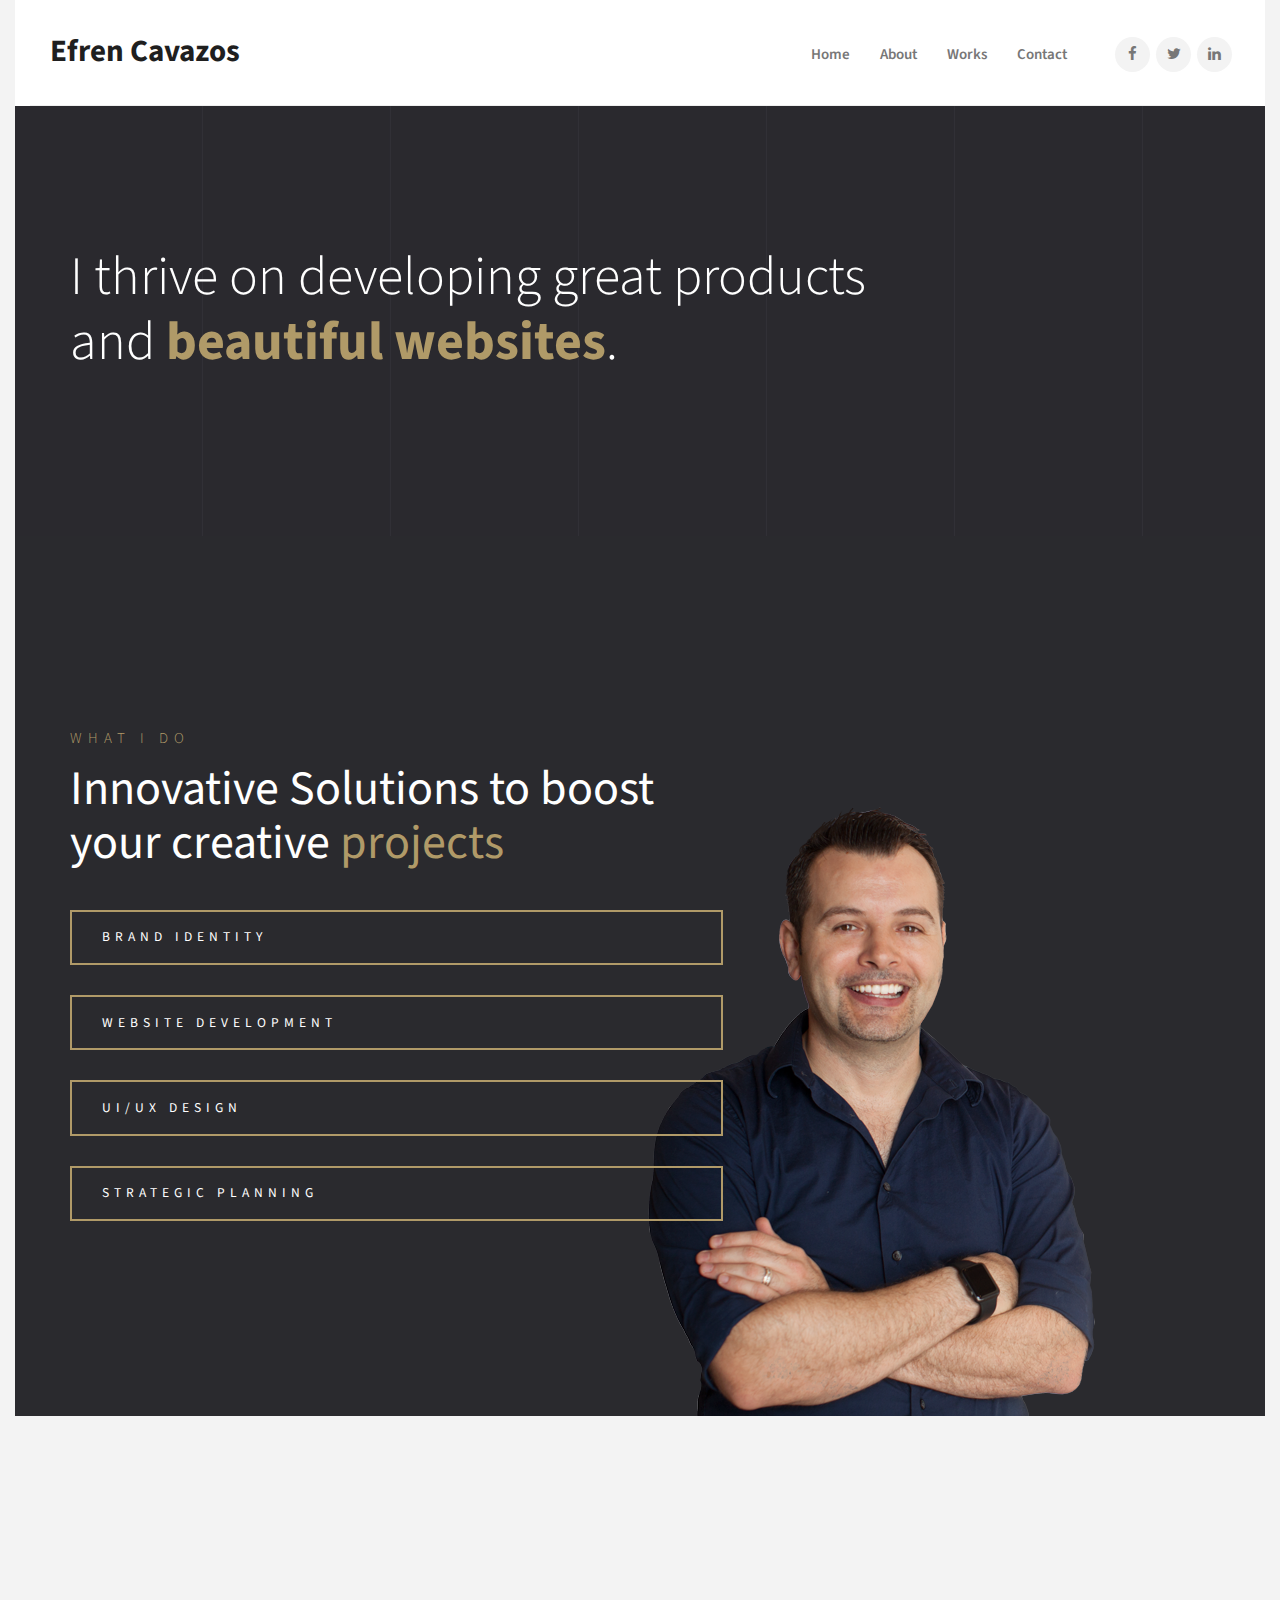
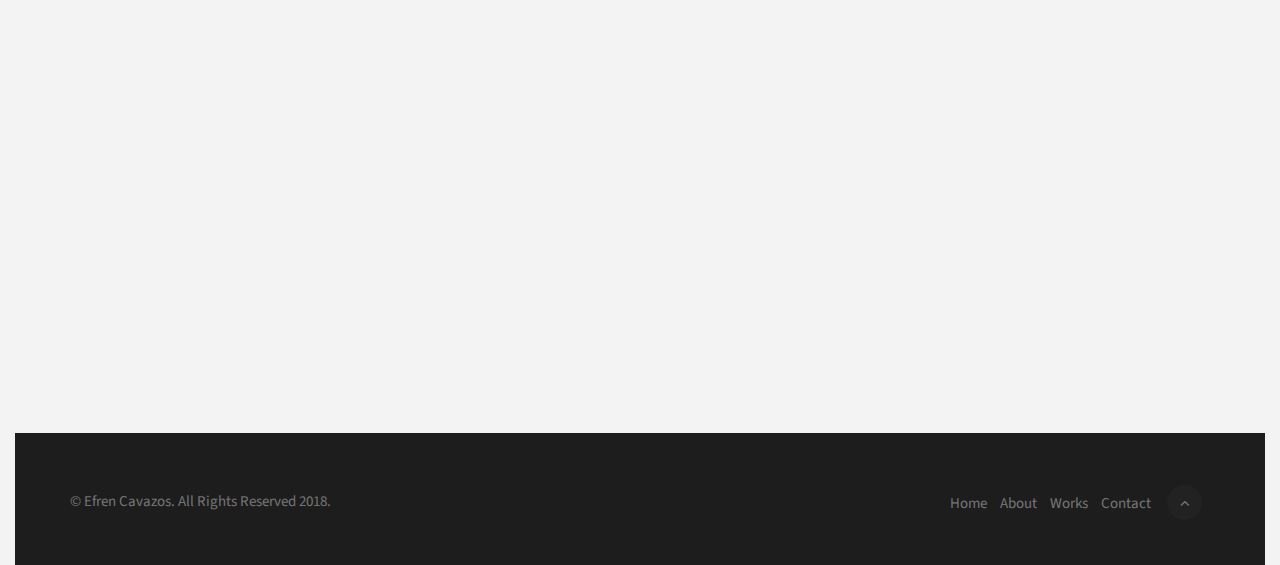
==== commit 2f8a89bb: "social media" ====
--- a/about.html
+++ b/about.html
@@ -58,9 +58,9 @@
                             <!-- <li><a href="services.html">Services</a></li> -->
                             <li><a href="portfolio.html">Works</a></li>
                             <li><a href="contact.html">Contact</a></li>
-                            <li class="social-link firstlink"><a href="#"><i class="fa fa-facebook"></i></a></li>
-                            <li class="social-link"><a href="#"><i class="fa fa-twitter"></i></a></li>
-                            <li class="social-link"><a href="#"><i class="fa fa-dribbble"></i></a></li>
+                            <li class="social-link firstlink"><a href="https://www.facebook.com/efren.cavazos"><i class="fa fa-facebook"></i></a></li>
+                            <li class="social-link"><a href="https://twitter.com/Efrencav"><i class="fa fa-twitter"></i></a></li>
+                            <li class="social-link"><a href="https://www.linkedin.com/in/efrencavazos/"><i class="fa fa-linkedin"></i></a></li>
                         </ul>
                     </div>
                 </nav><!-- end navbar -->
--- a/assets/css/custom.css
+++ b/assets/css/custom.css
@@ -123,6 +123,31 @@
 .bg-charcoal-gray{background-color: #2a2a2e;}
 
 /* ===================================
+    Stroke colors
+    
+====================================== */
+.hr-white {
+  width: 40px;
+  border-width: 3px;
+  border-color: #ffffff;
+  margin: 15px 0;
+}
+
+.hr-black {
+  width: 40px;
+  border-width: 3px;
+  border-color: #000000;
+  margin: 15px 0;
+}
+
+.hr-gold {
+  width: 40px;
+  border-width: 3px;
+  border-color: #b09a68;
+  margin: 15px 0;
+}
+
+/* ===================================
     Background image
 ====================================== */
 
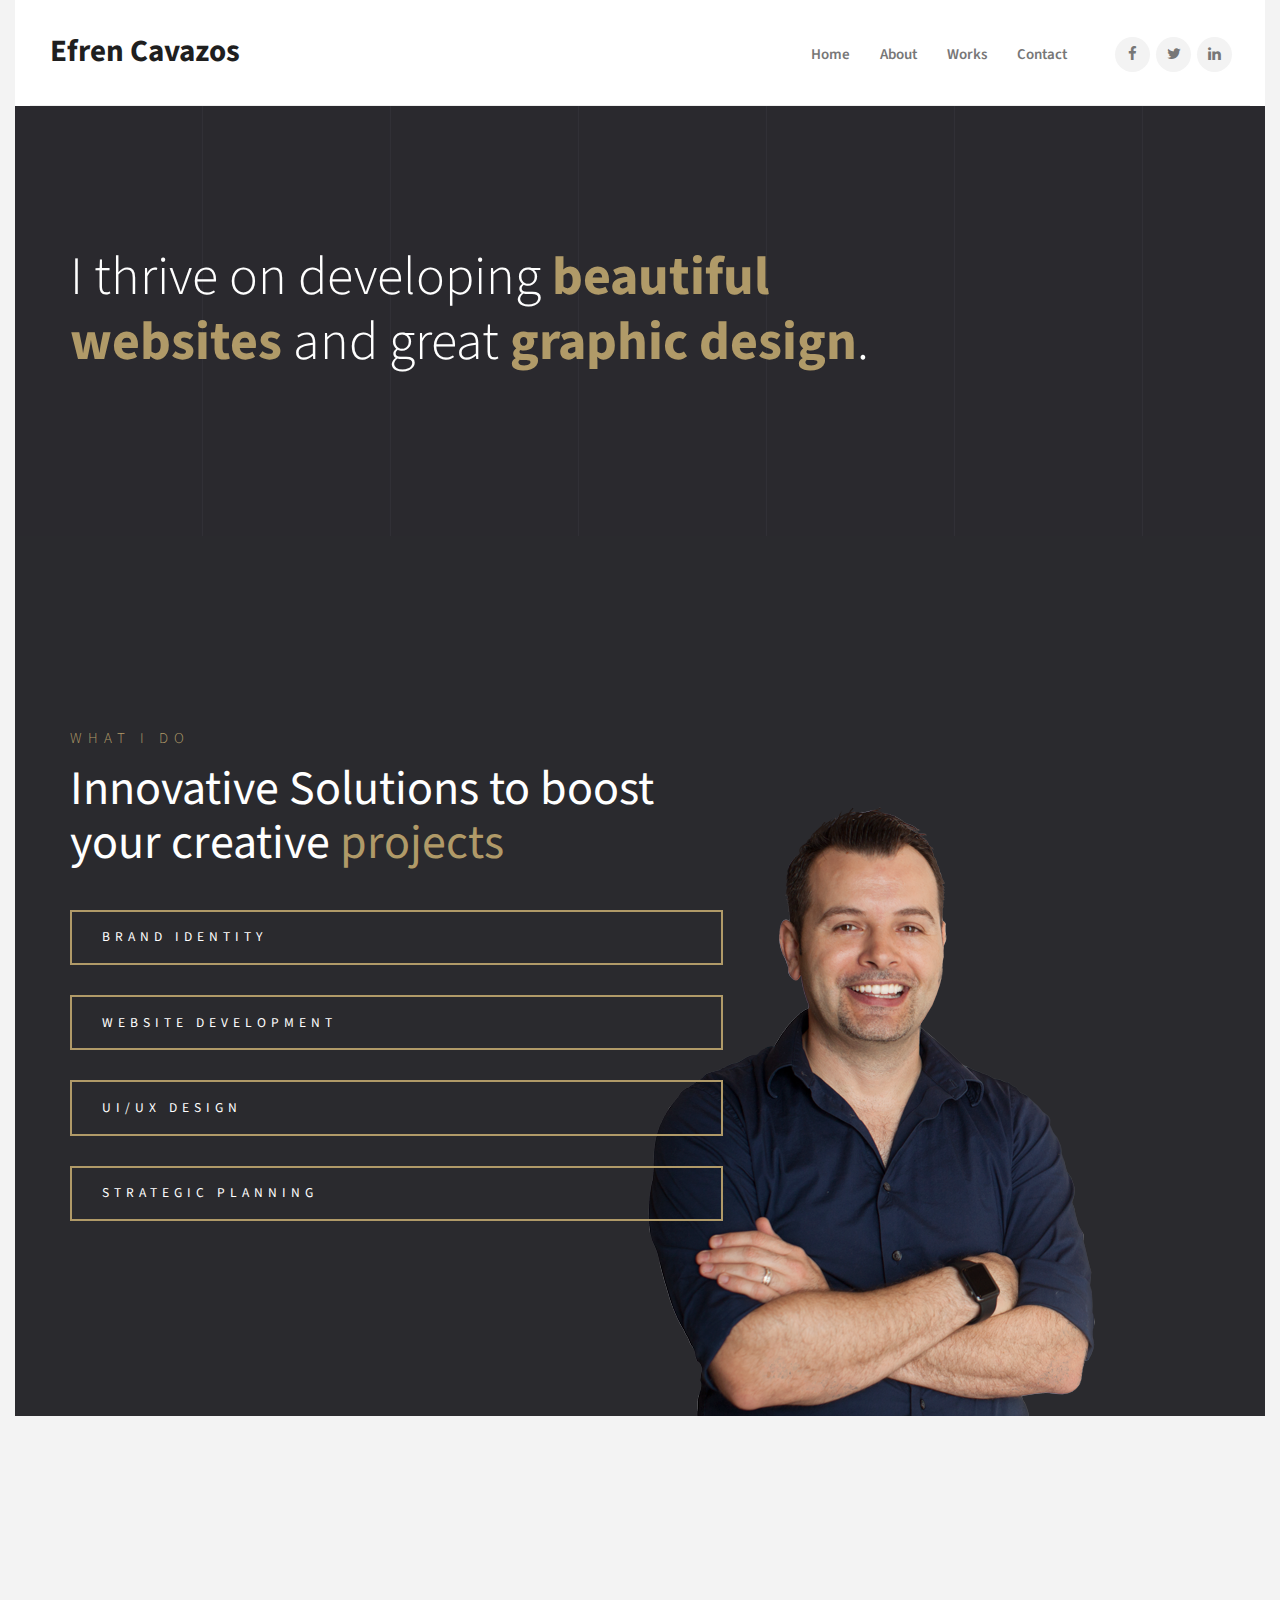
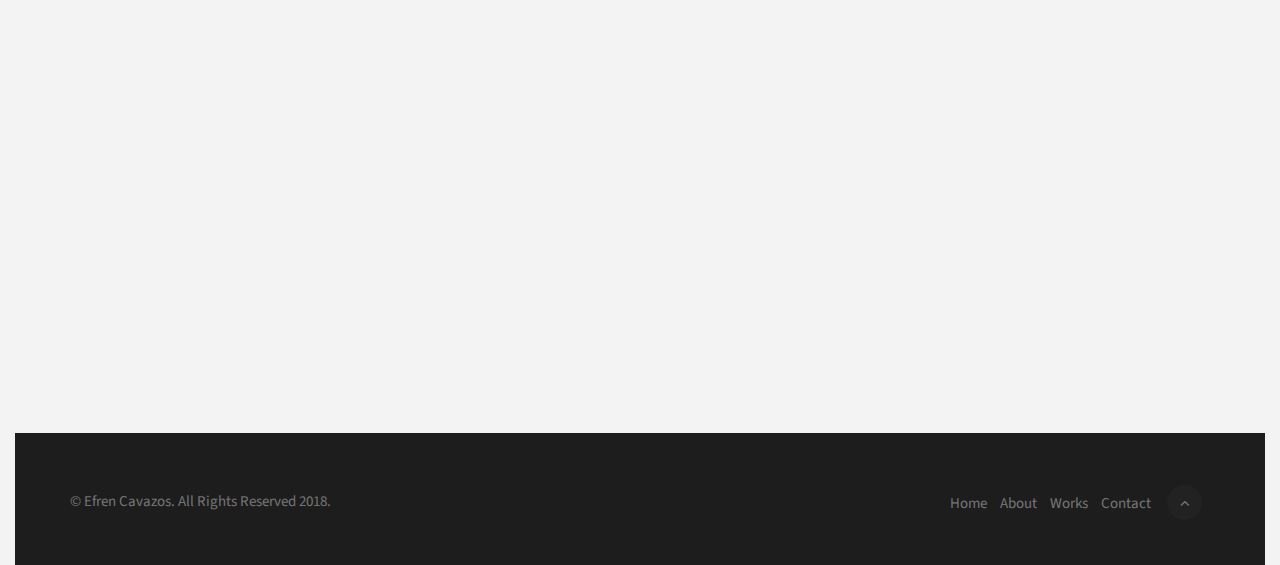
==== commit e084009e: "bugs" ====
--- a/about.html
+++ b/about.html
@@ -71,7 +71,7 @@
             <div class="container">
                 <div class="row intro wow fadeIn" data-wow-duration="1s" data-wow-delay="0.2s">
                     <div class="col-md-9 col-sm-12 padding-50px-top padding-50px-bottom">
-                        <h1 class="text-white">I thrive on developing great products and <strong class="text-gold">beautiful websites</strong>.</h1>
+                        <h1 class="text-white">I thrive on developing <strong class="text-gold">beautiful websites</strong> and great <strong class="text-gold">graphic design</strong>.</h1>
                     </div><!-- end col -->
                 </div><!-- end row -->
                 </div> 
--- a/assets/css/style.css
+++ b/assets/css/style.css
@@ -549,7 +549,7 @@
     overflow: hidden;
     position: relative;
     background-position: center center;
-    vertical-align: sub;
+    /* vertical-align: sub; */
     width: 100%;
     z-index: 2;
 }
@@ -1601,7 +1601,7 @@
 .loader {
     display: block;
     margin: 20px auto 0;
-    vertical-align: middle;
+    /* vertical-align: middle; */
 }
 #preloader {
     width: 100%;
--- a/assets/css/custom.css
+++ b/assets/css/custom.css
@@ -788,7 +788,3 @@
     border: 2px solid #92683C
   }
 
-  /* text decoration */
-  .italics {
-    text-decoration: 
-  }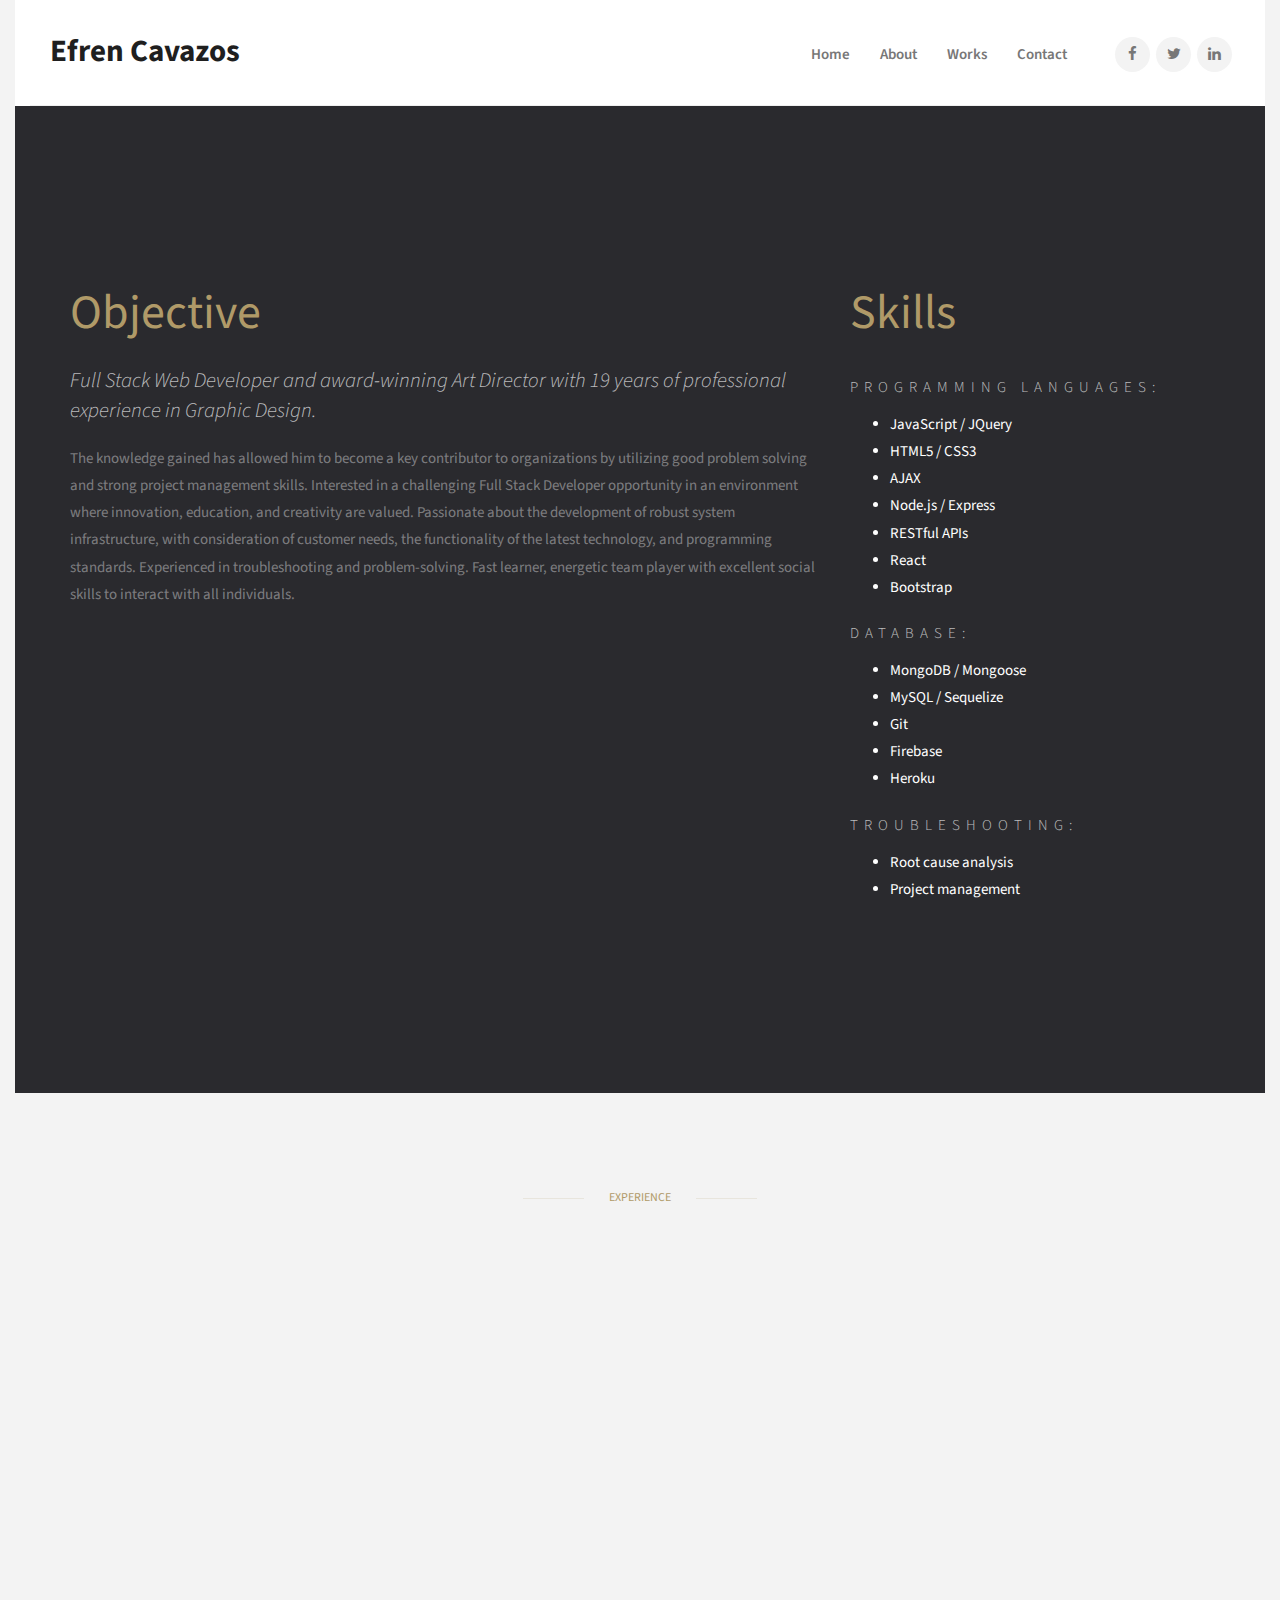
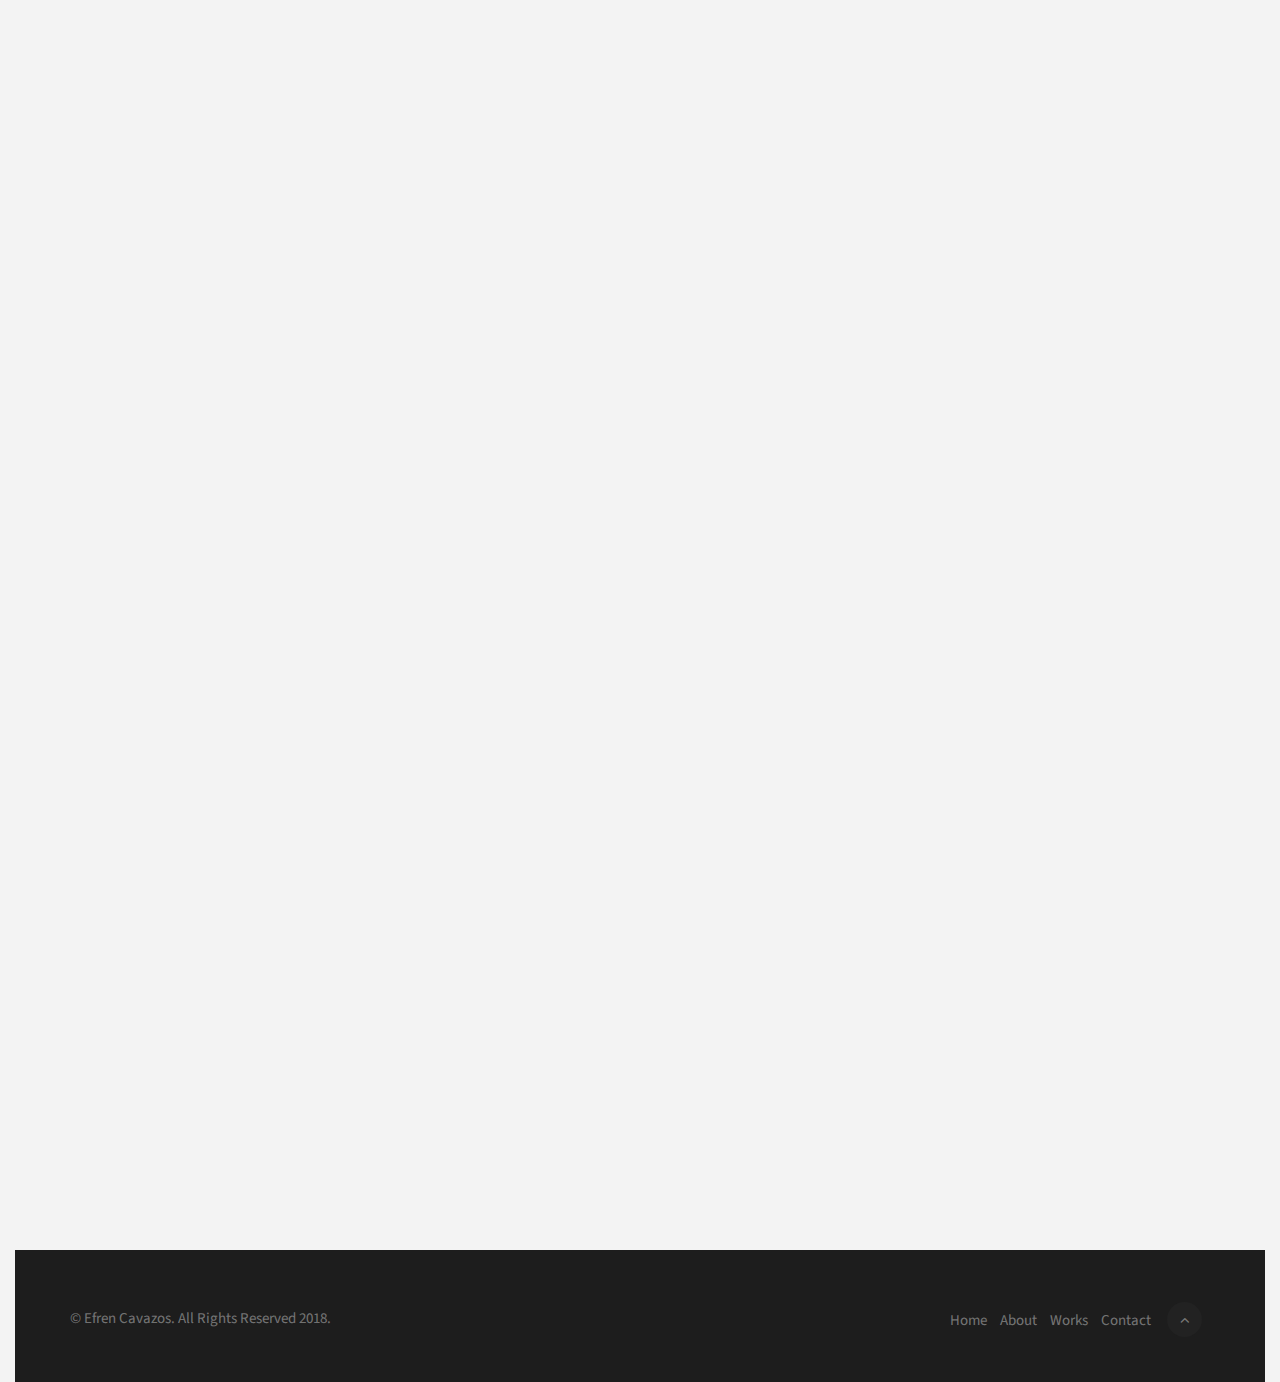
==== commit cc2b7eea: "updated portfolio" ====
--- a/about.html
+++ b/about.html
@@ -1,44 +1,45 @@
 <!DOCTYPE html>
 <html lang="en">
 
-    <!-- Basic -->
-    <meta charset="utf-8">
-    <meta http-equiv="X-UA-Compatible" content="IE=edge">   
-   
-    <!-- Mobile Metas -->
-    <meta name="viewport" content="width=device-width, minimum-scale=1.0, maximum-scale=1.0, user-scalable=no">
- 
-     <!-- Site Metas -->
-    <title>Efren Cavazos</title>  
-    <meta name="keywords" content="">
-    <meta name="description" content="">
-    <meta name="author" content="">
-
-    <!-- Site Icons -->
-    <link rel="shortcut icon" href="./assets/images/favicon.ico" type="image/x-icon" />
-    <link rel="apple-touch-icon" href="./assets/images/apple-touch-icon.png">
-
-    <!-- Bootstrap CSS -->
-    <link rel="stylesheet" href="./assets/css/bootstrap.min.css">
-    <!-- Site CSS -->
-    <link rel="stylesheet" href="./assets/css/style.css">
-    <!-- Custom CSS -->
-    <link rel="stylesheet" href="./assets/css/custom.css">
-
-    <!--[if lt IE 9]>
+<!-- Basic -->
+<meta charset="utf-8">
+<meta http-equiv="X-UA-Compatible" content="IE=edge">
+
+<!-- Mobile Metas -->
+<meta name="viewport" content="width=device-width, minimum-scale=1.0, maximum-scale=1.0, user-scalable=no">
+
+<!-- Site Metas -->
+<title>Efren Cavazos</title>
+<meta name="keywords" content="">
+<meta name="description" content="">
+<meta name="author" content="">
+
+<!-- Site Icons -->
+<link rel="shortcut icon" href="./assets/images/favicon.ico" type="image/x-icon" />
+<link rel="apple-touch-icon" href="./assets/images/apple-touch-icon.png">
+
+<!-- Bootstrap CSS -->
+<link rel="stylesheet" href="./assets/css/bootstrap.min.css">
+<!-- Site CSS -->
+<link rel="stylesheet" href="./assets/css/style.css">
+<!-- Custom CSS -->
+<link rel="stylesheet" href="./assets/css/custom.css">
+
+<!--[if lt IE 9]>
       <script src="https://oss.maxcdn.com/libs/html5shiv/3.7.0/html5shiv.js"></script>
       <script src="https://oss.maxcdn.com/libs/respond.js/1.4.2/respond.min.js"></script>
     <![endif]-->
 
 </head>
-<body> 
+
+<body>
 
     <!-- LOADER -->
     <div id="preloader">
         <img class="preloader" src="./assets/images/loader.gif" alt="">
     </div><!-- end loader -->
     <!-- END LOADER -->
-    
+
     <div id="wrapper">
         <header class="header">
             <div class="container-fluid">
@@ -67,81 +68,52 @@
             </div><!-- end container -->
         </header><!-- end header -->
 
-        <div class="section background-lines">
-            <div class="container">
-                <div class="row intro wow fadeIn" data-wow-duration="1s" data-wow-delay="0.2s">
-                    <div class="col-md-9 col-sm-12 padding-50px-top padding-50px-bottom">
-                        <h1 class="text-white">I thrive on developing <strong class="text-gold">beautiful websites</strong> and great <strong class="text-gold">graphic design</strong>.</h1>
-                    </div><!-- end col -->
-                </div><!-- end row -->
-                </div> 
-            </div><!-- end container -->
-        </div><!-- end section -->
-        <div class="section db"><!-- dark colored section-->
-            <div class="container height-50">
-                <div class="row">
-                    <div class="col-md-7 col-sm-8">
-                        <div class="message-box wow fadeIn">
-                            <h4 class="text-gold">WHAT I DO</h4>
-                            <h3 class="text-white">Innovative Solutions to boost your creative<span class="text-gold"> projects</span></h3>
-                            <div id="da-thumbs" class="row da-thumbs portfolio wow fadeIn" data-wow-duration="1s" data-wow-delay="0.6s">
-                                <div class="da-thumbs pitem item-w1 item-h1 cat1">
-                                    <a class="button--gold" href="#">BRAND IDENTITY</a>
-                                    <!-- <a href="single-porfolio.html" title="">
-                                        <img src="./assets/uploads/brand-id-btn.png" alt="" class="img-responsive">
-                                        <div>
-                                            <p>BRAND IDENTITY</p>
-                                        </div>
-                                    </a> -->
-                                </div>
-            
-                                <div class="post-media pitem item-w1 item-h1 cat2">
-                                    <a class="button--gold" href="#">WEBSITE DEVELOPMENT</a>
-                                    <!-- <a href="single-porfolio.html" title="">
-                                        <img src="./assets/uploads/website-id-btn.png" alt="" class="img-responsive">
-                                        <div>
-                                            <h4>WEBSITE DEVELOPMENT</h4>
-                                        </div>
-                                    </a> -->
-                                </div>
-            
-                                <div class="post-media pitem item-w1 item-h1 cat3">
-                                    <a class="button--gold" href="#">UI/UX DESIGN</a>
-                                        <!-- <a href="single-porfolio.html" title="">
-                                        <img src="./assets/uploads/uiux-id-btn.png" alt="" class="img-responsive">
-                                        <div>
-                                            <h4>UI/UX DESIGN</h4>
-                                        </div>
-                                    </a> -->
-                                </div>
-            
-                                 <div class="post-media pitem item-w1 item-h1 cat4">
-                                    <a class="button--gold" href="#">STRATEGIC PLANNING</a>
-                                    <!-- <a href="single-porfolio.html" title="">
-                                        <img src="./assets/uploads/strategic-id-btn.png" alt="" class="img-responsive">
-                                        <div>
-                                            <h4>STRATEGIC PLANNING</h4>
-                                        </div>
-                                    </a> -->
-                                </div>
-                                </div>
-                        </div>
-                    </div>
-                    <div class="macbookright hidden-xs wow slideInRight">
-                        <img src="./assets/uploads/efren-cavazos.png" alt="" class="img-responsive">
-                    </div>
-                </div><!-- end row -->
-            </div><!-- end container -->
-        </div><!-- end section -->
-
-        <div class="section lb">
+        <div class="section db">
             <div class="container">
                 <div class="row">
-                    <div class="col-md-6 col-sm-12">
+                    <div class="col-md-8 col-sm-12">
                         <div class="message-box wow fadeIn">
-                            <h2 class="text-gold">My Skills</h2>
-                            <p class="lead text-black">The UT Houston Coding bootcamp has allowed me to learn new skills such as: </p>
-                            <p class="text-black">JavaScript, HTML5, CSS3, AJAX, Node.js, RESTful APIs, Express, React, Bootstrap, JQuery, MongoDB, Mongoose, MySQL, Sequelize, Git, Firebase, Heroku, Debugging,  Troubleshooting, Root cause analysis, Project management.</p>
+                            <h3 class="text-gold">Objective</h3>
+                            <p class="lead text-white">Full Stack Web Developer and award-winning Art Director with 19
+                                years of professional experience in Graphic Design.</p>
+                            <p class="text-white">The knowledge gained has allowed him to become a key contributor to
+                                organizations by utilizing good problem solving and strong project management skills.
+                                Interested in a challenging Full Stack Developer opportunity in an environment where
+                                innovation, education, and creativity are valued.
+                                Passionate about the development of robust system infrastructure, with consideration of
+                                customer needs, the functionality of the latest technology, and programming standards.
+                                Experienced in troubleshooting and
+                                problem-solving. Fast learner, energetic team player with
+                                excellent social skills to interact with all individuals.</p>
+                        </div>
+                    </div>
+                    <div class="col-md-4 col-sm-12">
+                        <div class="message-box wow fadeIn">
+                            <h3 class="text-gold">Skills</h3>
+                            <h4>Programming Languages:</h4>
+                            <ul class="text-white">
+                                <li>JavaScript / JQuery</li>
+                                <li>HTML5 / CSS3</li>
+                                <li>AJAX</li>
+                                <li>Node.js / Express</li>
+                                <li>RESTful APIs</li>
+                                <li>React</li>
+                                <li>Bootstrap</li>
+                            </ul>
+                            <h4>Database:</h4>
+                            <ul class="text-white">
+                                <li>MongoDB / Mongoose</li>
+                                <li>MySQL / Sequelize</li>
+                                <li>Git</li>
+                                <li>Firebase</li>
+                                <li>Heroku</li>
+
+                            </ul>
+                            <h4>Troubleshooting:</h4>
+                            <ul class="text-white">
+                                <li>Root cause analysis</li>
+                                <li>Project management</li>
+                            </ul>
                         </div>
                     </div>
                     <!-- <div class="aboutimage hidden-xs">
@@ -150,8 +122,146 @@
                 </div><!-- end row -->
             </div><!-- end container -->
         </div><!-- end section -->
-
-        
+        <!-- start work section -->
+        <div class="section lb">
+            <div class="container">
+                <div class="row service-list">
+                    <div class="col-md-12 col-sm-12 col-xs-12 center-col text-center margin-100px-bottom xs-margin-40px-bottom">
+                        <div class="position-relative overflow-hidden width-100">
+                            <span class="text-small text-outside-line-full text-gold text-uppercase">Experience</span>
+                        </div>
+                    </div>
+                    <div class="col-md-7">
+                        <div class="text-widget wow fadeIn" data-wow-duration="1s" data-wow-delay="0.2s">
+                            <h3 class="text-black">Schlumberger</h3>
+                            <hr class="hr-gold">
+                            <p class="lead text-black">Art Director - Digital Marketing Communications</p>
+                            <em class="text-gold">Jul 2013 – Present</em>
+                            <p class="text-black">Responsible for creating and executing marketing materials for the
+                                Production Group, which includes the following business segments; Well Services,
+                                Completions, and Artificial Lift.
+                            </p>
+                        </div>
+                    </div>
+
+                    <div class="col-md-5">
+                        <div class="text-widget wow fadeIn" data-wow-duration="1s" data-wow-delay="0.3s">
+                            <h3 class="text-gold">Activities include:</h3>
+                            <ul class="text-black">
+                                <li>Design support collateral to market tools, services, and trade show exhibits</li>
+                                <li>Update media bank and maintain with up–to–date content</li>
+                                <li>Provide art direction and support on photo shoots, illustrators, and outside
+                                    vendors</li>
+                                <li>Work alongside Marketing Communication managers, Branding Strategists, Copywriters
+                                    for all design projects</li>
+                            </ul>
+                        </div>
+                    </div>
+                </div>
+                <div class="row m30 service-list">
+                    <div class="col-md-7">
+                        <div class="text-widget wow fadeIn" data-wow-duration="1s" data-wow-delay="0.2s">
+                            <h3 class="text-black">Cosentino North America</h3>
+                            <hr class="hr-gold">
+                            <p class="lead text-black">Art Director</p>
+                            <em class="text-gold">October 2008 – June 2013</em>
+                            <p class="text-black">Design and execute innovative marketing strategies, significantly
+                                improving company’s recognition and revenue. Provide art direction of all graphics
+                                related
+                                material and responsible for overall policy, management, and administration of
+                                company-wide
+                                graphic design.</p>
+                            <p class="text-black">Oversee team projects and work independently to complete the most
+                                demanding projects including the creative development of collateral materials, retail
+                                displays, web, packaging, and advertising for Cosentino North America.</p>
+                        </div>
+                    </div>
+
+                    <div class="col-md-5">
+                        <div class="text-widget wow fadeIn" data-wow-duration="1s" data-wow-delay="0.3s">
+                            <h3 class="text-gold">Activities include:</h3>
+                            <ul class="text-black">
+                                <li>Provide art direction and manage artwork completion with graphic design team</li>
+                                <li>Upload product images and visual related material to data access management website</li>
+                                <li>Extensive travel throughout the United States and Europe</li>
+                                <li>Work alongside Marketing Communication managers, Branding Strategists, Copywriters
+                                    for all design projects</li>
+                                <li>Develop materials for sales presentations, line reviews, print collateral for
+                                    national
+                                    accounts and kitchen and bath dealers throughout the United States and Canada</li>
+                                <li>Interact with senior management and other internal company departments</li>
+                            </ul>
+                        </div>
+                    </div>
+                </div>
+                <div class="row m30 service-list">
+                    <div class="col-md-7">
+                        <div class="text-widget wow fadeIn" data-wow-duration="1s" data-wow-delay="0.2s">
+                            <h3 class="text-black">Morris Architects</h3>
+                            <hr class="hr-gold">
+                            <p class="lead text-black">Sr Graphic Designer</p>
+                            <em class="text-gold">October 2001 – September 2008</em>
+                            <p class="text-black">Responsible for conceptualization and implementation of design
+                                solutions for marketing strategies. Create design solutions, from concept to
+                                completion, in
+                                a wide range of graphics applications including collateral materials, environmental
+                                graphics, catalog publications, brand identity, packaging, video titling and multimedia
+                                interfaces and tools.</p>
+                        </div>
+                    </div>
+
+                    <div class="col-md-5">
+                        <div class="text-widget wow fadeIn" data-wow-duration="1s" data-wow-delay="0.3s">
+                            <h3 class="text-gold">Activities include:</h3>
+                            <ul class="text-black">
+                                <li>Provide art direction and manage artwork completion with graphic design team</li>
+                                <li>Upload product images and visual related material to data access management website</li>
+                                <li>Extensive travel throughout the United States and Europe</li>
+                                <li>Work alongside Marketing Communication managers, Branding Strategists, Copywriters
+                                    for all design projects</li>
+                                <li>Develop materials for sales presentations, line reviews, print collateral for
+                                    national
+                                    accounts and kitchen and bath dealers throughout the United States and Canada</li>
+                                <li>Interact with senior management and other internal company departments</li>
+                            </ul>
+                        </div>
+                    </div>
+                </div>
+                <div class="row m30 service-list">
+                    <div class="col-md-7">
+                        <div class="text-widget wow fadeIn" data-wow-duration="1s" data-wow-delay="0.2s">
+                            <h3 class="text-black">The Douglas Group</h3>
+                            <hr class="hr-gold">
+                            <p class="lead text-black">Graphic Designer</p>
+                            <em class="text-gold">November 1999 – Aug 2001</em>
+                            <p class="text-black">Responsible for creating and executing a variety of marketing
+                                materials including but not limited to the point of sale, direct mail, print and web
+                                ads,
+                                trade show graphics, brochures, and logos.</p>
+                            <p class="text-black">Involved in public and private sector graphic projects, responsible
+                                for design development and execution of a variety of print designs. </p>
+                        </div>
+                    </div>
+
+                    <div class="col-md-5">
+                        <div class="text-widget wow fadeIn" data-wow-duration="1s" data-wow-delay="0.3s">
+                            <h3 class="text-gold">A partial list of clients include:</h3>
+                            <ul class="text-black">
+                                <li>Continental® airlines corporate office and world headquarters</li>
+                                <li>Fall Creek community</li>
+                                <li>Federal Reserve Bank of Chicago</li>
+                                <li>JPMorgan Chase & Co</li>
+                                <li>Louisiana State University</li>
+                                <li>Penn State University</li>
+                                <li>Smithsonian</li>
+                            </ul>
+                        </div>
+                    </div>
+                </div>
+            </div><!-- end container -->
+        </div>
+        <!-- end section -->
+
 
         <div class="copyrights">
             <div class="container">
@@ -181,4 +291,5 @@
     <!-- <script src="./assets/js/custom.js"></script>  -->
 
 </body>
+
 </html>--- a/assets/css/style.css
+++ b/assets/css/style.css
@@ -1246,10 +1246,22 @@
 
 .macbookright {
     position: absolute;
+    right: -15%;
+    bottom: -3%;
+    width: 1000px;
+    z-index: 0;
+}
+
+.imageright {
+    position: absolute;
     right: 5%;
     bottom: -3%;
     width: 1000px;
     z-index: 0;
+}
+
+.aboutme {
+    background-image: url("./assets/uploads/efren-cavazos2.png");
 }
 
 .aboutimage {
@@ -1561,6 +1573,9 @@
 }
 
 @media (max-width: 768px) {
+    .aboutimage {
+        display: none;
+    }
     .text-widget {
         margin: 30px 0;
         display: block;
@@ -1575,6 +1590,9 @@
 }
 
 @media (max-width: 468px) {
+    .aboutimage {
+        display: none;
+    }
     .portfolio-filter {
         text-align: center;
     }
@@ -1686,3 +1704,47 @@
 }
 
 
+.projects{}
+.project{float: left; width: 25%;}
+.project a{display: block; text-decoration: none; position: relative; color: #fff; overflow: hidden;}
+.project a figure{position: relative; margin: 0;}
+.project a figure img{width: 100%;-webkit-filter: grayscale(100%); filter: grayscale(100%);
+transition: all 0.3s ease-out;
+}
+.project a:hover figure img{-webkit-filter: grayscale(0); filter: grayscale(0);}
+.project a .txt1{font-family: 'Oswald'; font-size: 25px;text-transform: uppercase; position: absolute; left: 10%; right: 10px; top: 5%; letter-spacing: 0.05em;
+transition: all 0.3s ease-out;
+}
+.project a:hover .txt1{opacity: 0; margin-top: -100px;}
+.project a .txt2{position: absolute; left: 17px; top: -50px; font-family: 'Oswald'; font-size: 14px; text-transform: uppercase; letter-spacing: 0.6em;
+-webkit-transform: rotate(-90deg);
+        transform: rotate(-90deg);
+-webkit-transform-origin: 0 100%;
+        transform-origin: 0 100%;
+}
+.project a .caption{position: absolute; left: 10%; right: 10px; bottom: 5%;
+transition: all 0.3s ease-out;
+}
+.project a:hover .caption{opacity: 0; margin-bottom: -100%;}
+.project a .txt3{font-size: 14px;}
+.project a .txt4{font-size: 14px; font-weight: 600; text-transform: uppercase; padding-top: 40px;}
+.project a .over1{position: absolute; left: 0; top: 0; width: 100%; height: 100%; background: rgba(17, 17, 17, 0.7);
+transition: all 0.3s ease-out;
+}
+.project a:hover .over1{opacity: 0;
+
+  -ms-transform: scale(0.1);
+    -webkit-transform: scale(0.1);
+    transform: scale(0.1);
+}
+.project a .over2{position: absolute; left: 50%; top: 50%; margin-left: -70px; margin-top: -70px; width: 140px; height: 140px; background: rgba(152, 115, 73, 0.84); border-radius: 50%; text-align: center; line-height: 140px; color: #fff; font-size: 40px; opacity: 0;
+transition: all 0.3s ease-out;
+-ms-transform: scale(0.01);
+    -webkit-transform: scale(0.01);
+    transform: scale(0.01);
+}
+.project a:hover .over2{opacity: 1;
+-ms-transform: scale(1);
+    -webkit-transform: scale(1);
+    transform: scale(1);
+}--- a/assets/css/custom.css
+++ b/assets/css/custom.css
@@ -24,7 +24,7 @@
 /* text color */
 .text-white {color:#FFF}
 .text-medium-white {color:#FFF}
-.text-black {color:#000}
+.text-black {color:#000 !important}
 .text-extra-dark-gray {color:#232323}
 .text-dark-gray {color:#626262}
 .text-extra-medium-gray {color:#757575}
@@ -146,6 +146,35 @@
   border-color: #b09a68;
   margin: 15px 0;
 }
+
+/* text property */
+.text-transform-unset {text-transform:unset}
+.text-decoration-underline {text-decoration:underline; }
+.text-decoration-line-through {text-decoration:line-through;}
+.line-height-unset {line-height: unset}
+.line-height-normal {line-height: normal}
+.line-height-none {line-height:0}
+.word-wrap {word-wrap: break-word}
+.text-nowrap{white-space: nowrap;}
+.text-transform-none {text-transform:none}
+.title-line-through {padding: 0 15px}
+.text-middle-line {position: relative; white-space: nowrap}
+.text-outside-line {position: relative}
+.text-outside-line::before {border-top: 1px solid; content: ""; height: 0; left: auto; position: absolute; right: -60px; top: 50%; width: 40px; opacity: .4; }
+.text-outside-line::after {border-top: 1px solid; content: ""; height: 0; left: auto; position: absolute; left: -60px; top: 50%; width: 40px; opacity: .4; }
+.text-leftside-line {position: relative; padding-left: 35px }
+.text-leftside-line:before {border-top: 1px solid; content: ""; height: 0; left: auto; position: absolute; left: 0; top: 45%; width: 25px; opacity: .7}
+.text-outside-line-full {position: relative; display: inline-block}
+.text-outside-line-full::before {content: ""; position: absolute; top: 50%; height: 1px; width: 99%; display: block; border-bottom:1px solid; right: 100%; margin-right: 25px; opacity: .15}
+.text-outside-line-full::after {content: ""; position: absolute; top: 50%; height: 1px; width: 99%; display: block; border-bottom:1px solid; left: 100%; margin-left: 25px; opacity: .15 }
+.text-middle-line:before {border-bottom: 1px solid; position: absolute; content: ""; width: 100%; top: 53%; opacity: 0.35}
+.text-bottom-line {width: 1px; border-top: 30px solid; margin-left: auto; margin-right: auto;}
+.text-middle-line-deep-pink:before {border-bottom: 1px solid #ff214f; position: absolute; content: ""; width: 100%; margin-top: 5px; margin-left: -20px; top: 50%; -webkit-transform: translateY(-50%); -moz-transform: translateY(-50%); -ms-transform: translateY(-50%); -o-transform: translateY(-50%); transform: translateY(-50%);}
+.text-decoration-line-through-black,.text-decoration-line-through-deep-pink {position: relative;}
+.text-decoration-line-through-deep-pink:before {background: #ff214f;}
+.text-decoration-line-through-black:before {background: #000;}
+.text-decoration-line-through-black::before,.text-decoration-line-through-deep-pink:before {content: ""; height: 1px; left: -10px; position: absolute; top: 53%; width: calc(100% + 20px);-webkit-transform: translateY(-53%); -moz-transform: translateY(-53%); -ms-transform: translateY(-53%); -o-transform: translateY(-53%); transform: translateY(-53%);}
+
 
 /* ===================================
     Background image
@@ -788,3 +817,146 @@
     border: 2px solid #92683C
   }
 
+hr {width: 100px;
+    border-width: 3px;
+    border-color: #1f1f1f;
+    margin: 15px 0;
+}
+
+.border-gold {border-color: #b09a68;
+}
+
+.message-box-experience {
+  position: relative;
+  z-index: 1;
+  padding: 10px 0px;
+}
+.message-box-experience h2 {
+  font-size: 54px;
+  font-weight: 900;
+}
+
+.message-box-experience .lead {
+  font-size: 21px;
+  font-style: italic;
+  margin-bottom: 20px;
+}
+
+
+.projects{}
+.project{float: left; width: 25%;}
+.project a{display: block; text-decoration: none; position: relative; color: #fff; overflow: hidden;}
+.project a figure{position: relative; margin: 0;}
+.project a figure img{width: 100%;-webkit-filter: grayscale(100%); filter: grayscale(100%);
+transition: all 0.3s ease-out;
+}
+.project a:hover figure img{-webkit-filter: grayscale(0); filter: grayscale(0);}
+.project a .txt1{font-family: 'Oswald'; font-size: 25px;text-transform: uppercase; position: absolute; left: 10%; right: 10px; top: 5%; letter-spacing: 0.05em;
+transition: all 0.3s ease-out;
+}
+.project a:hover .txt1{opacity: 0; margin-top: -100px;}
+.project a .txt2{position: absolute; left: 17px; top: -50px; font-family: 'Oswald'; font-size: 14px; text-transform: uppercase; letter-spacing: 0.6em;
+-webkit-transform: rotate(-90deg);
+        transform: rotate(-90deg);
+-webkit-transform-origin: 0 100%;
+        transform-origin: 0 100%;
+}
+.project a .caption{position: absolute; left: 10%; right: 10px; bottom: 5%;
+transition: all 0.3s ease-out;
+}
+.project a:hover .caption{opacity: 0; margin-bottom: -100%;}
+.project a .txt3{font-size: 14px;}
+.project a .txt4{font-size: 14px; font-weight: 600; text-transform: uppercase; padding-top: 40px;}
+.project a .over1{position: absolute; left: 0; top: 0; width: 100%; height: 100%; background: rgba(42, 42, 46, 0.8);
+transition: all 0.3s ease-out;
+}
+.project a:hover .over1{opacity: 0;
+
+  -ms-transform: scale(0.1);
+    -webkit-transform: scale(0.1);
+    transform: scale(0.1);
+}
+.project a .over2{position: absolute; left: 50%; top: 50%; margin-left: -70px; margin-top: -70px; width: 100px; height: 100px; background: rgba(146, 104, 60, 0.84); border-radius: 50%; text-align: center; line-height: 140px; color: #fff; font-size: 40px; opacity: 0;
+transition: all 0.3s ease-out;
+-ms-transform: scale(0.01);
+    -webkit-transform: scale(0.01);
+    transform: scale(0.01);
+}
+.project a:hover .over2{opacity: 1;
+-ms-transform: scale(1);
+    -webkit-transform: scale(1);
+    transform: scale(1);
+}
+
+.content-lines-inner{position: absolute; width: 1170px; left: 50%; margin-left: -585px; top: 0; height: 100%; border-left: 1px solid #383838; border-right: 1px solid #383838; border-bottom: 1px solid #383838;}
+.content-lines{position: absolute; left: 33.333333%; right: 33.333333%; height: 100%;border-left: 1px solid #383838; border-right: 1px solid #383838;}
+
+
+
+.testimonial:hover{background: #252525;}
+.testimonial .author{position: relative;}
+.testimonial .author .img{margin: 0; position: relative;}
+.testimonial .author .hover{margin: 0; position: absolute; background: #c5a47e; left: 10; top: 0; opacity: 0;
+transition: all 0.3s ease-out;
+}
+.testimonial:hover .author .hover{opacity: 1;}
+.testimonial .caption{position: relative; padding: 10px 20px; width: 100%; -webkit-box-flex: 1; -ms-flex: 1; flex: 1;
+display: -webkit-box; display: -ms-flexbox; display: flex;
+-webkit-box-pack: center; -ms-flex-pack: center; justify-content: center;
+-webkit-box-orient: vertical; -webkit-box-direction: normal; -ms-flex-direction: column; flex-direction: column;
+}
+.testimonial .caption .txt1{color: #c5c5c5; font-size: 12px;opacity: 1;
+transition: all 0.3s ease-out;
+}
+.testimonial:hover .caption .txt1{opacity: 0;}
+.testimonial .caption .over{width: 100%; display: block; position: absolute; left: 0; padding: 0 20px; opacity: 0;
+transition: all 0.3s ease-out;
+}
+.testimonial:hover .caption .over{opacity: 1;}
+.testimonial .caption .over-left{float: left;}
+.testimonial .caption .name{font-size: 14px; color: #c5a47e; font-weight: 500;}
+.testimonial .caption .position{font-size: 12px; color: #fff; font-style: italic;}
+
+.testimonial .caption .website{font-size: 12px; color: #fff;  font-style: italic;}
+.testimonial .caption .website a{font-size: 12px; color: #fff;}
+
+.social-testimonial{display: block; padding: 0; margin: 0;list-style: none;}
+.social-testimonial li{display: inline-block; padding: 0 5px;}
+.social-testimonial li:first-child{}
+.social-testimonial a{display: block; color: #fff; line-height: 15px; font-size: 14px;
+transition: all 0.3s ease-out;
+}
+.social-testimonial a:hover{color: #c5a47e;}
+
+.testimonial .caption .over-right{float: right; text-align: right;}
+
+.owl-carousel-testimonials .owl-dots{text-align: center; padding-top: 30px;}
+.owl-carousel-testimonials button.owl-dot{display: inline-block; background: none; width: 14px; height: 14px; margin: 0 10px; vertical-align: middle; border: 1px solid #fff; border-radius: 2px;
+transition: all 0.3s ease-out;
+}
+.owl-carousel-testimonials button.owl-dot:focus{outline: none;}
+.owl-carousel-testimonials button.owl-dot.active, .owl-carousel-testimonials button.owl-dot:hover{background: #c5a47e; border-color: #a77d30;}
+
+
+
+/* Text for projects */
+/*----- media queries ------*/
+@media (min-width: 1260px) {
+
+
+}
+@media (max-width: 1259.98px) {
+  .content-lines-inner{width: 930px; margin-left: -465px;}
+
+  .left-panel{width: 100px;}
+
+  .header-v1{padding-right: 30px;}
+
+  .phone1{display: none;}
+
+  .project a .txt2{display: none;}
+
+
+
+
+}